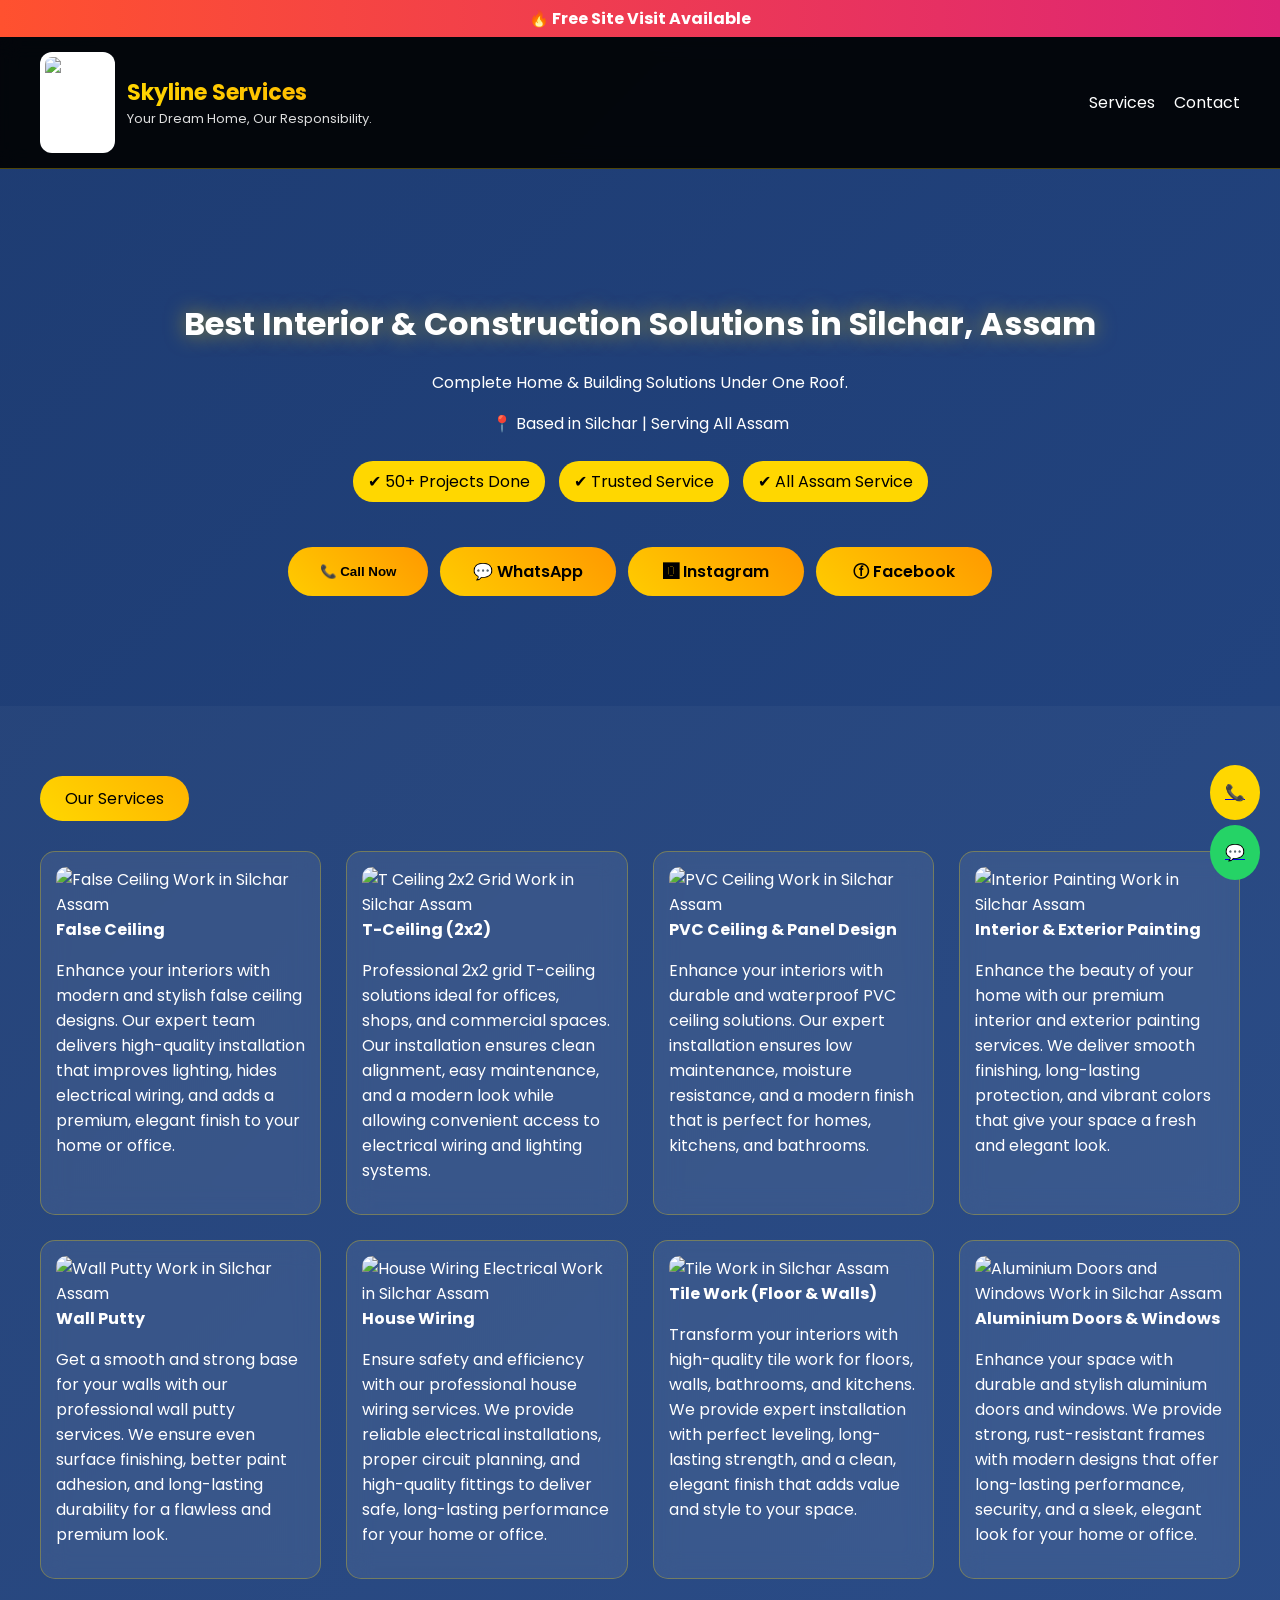
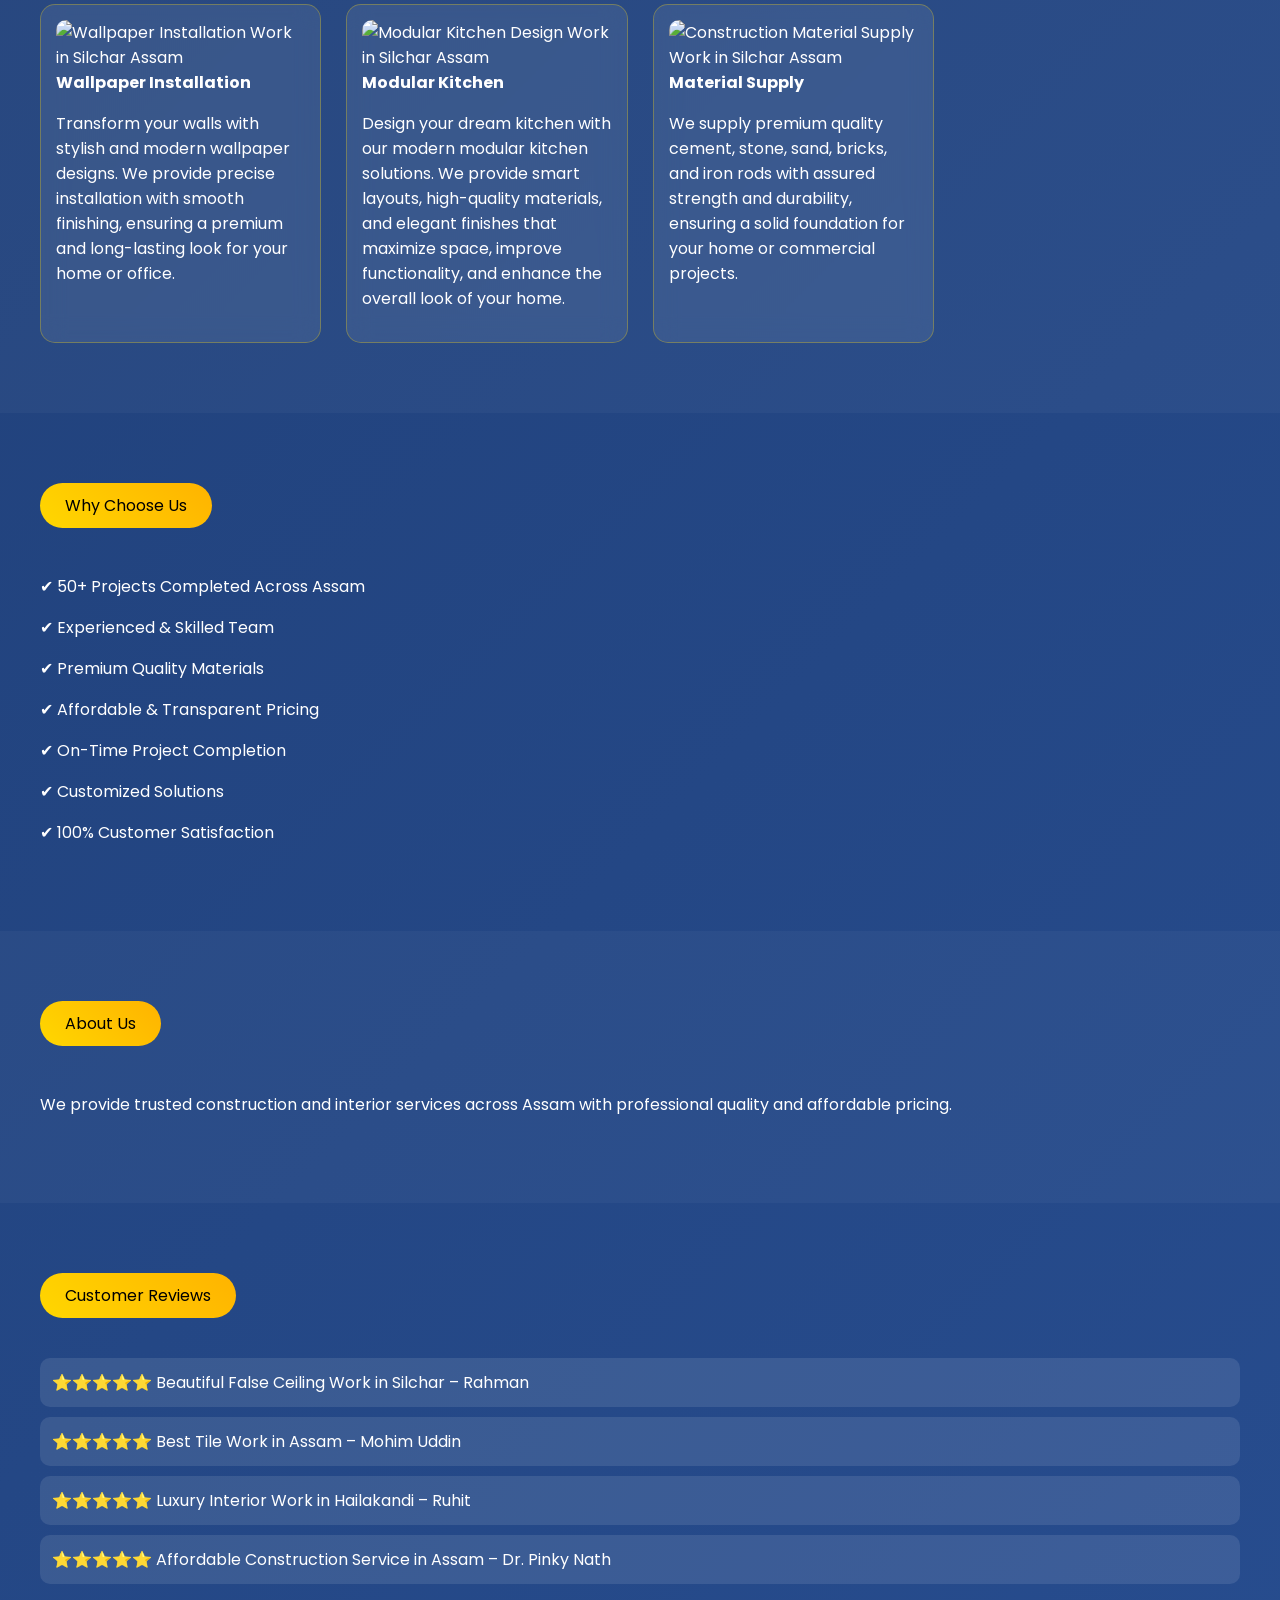
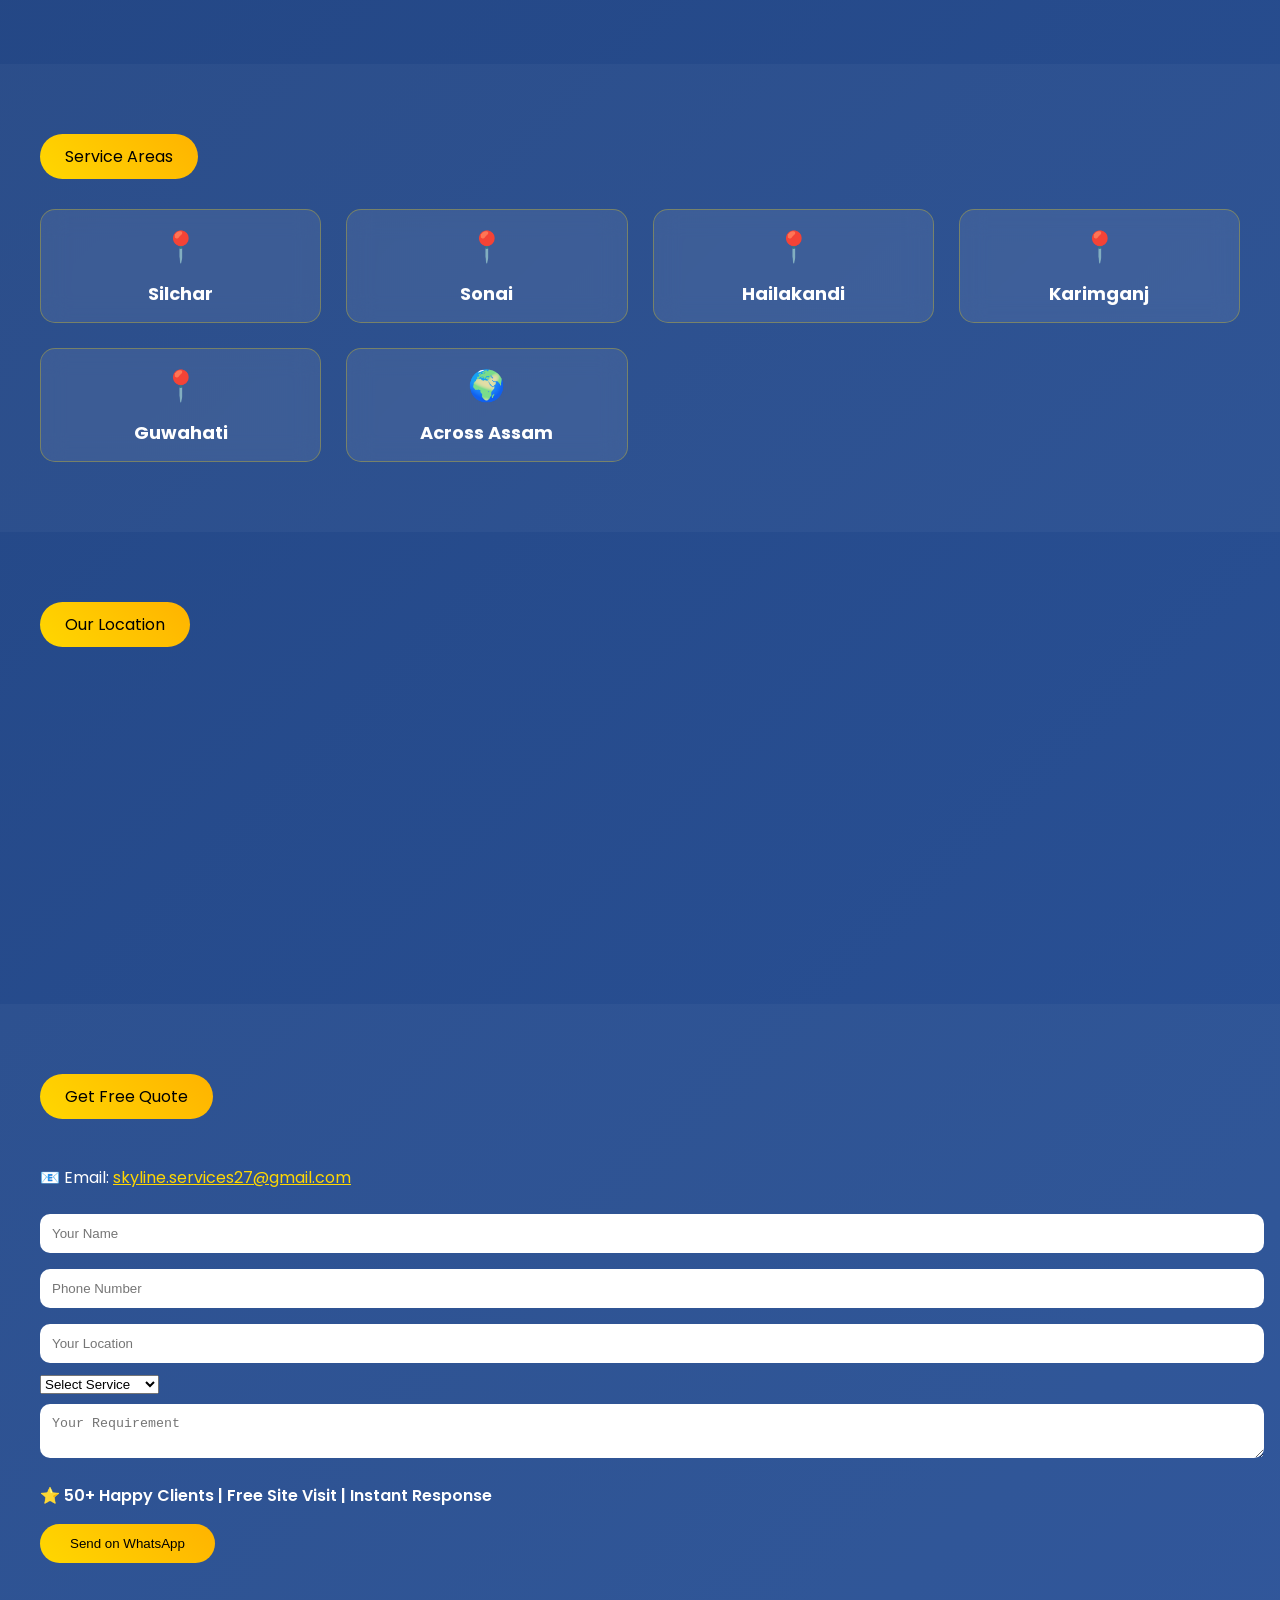
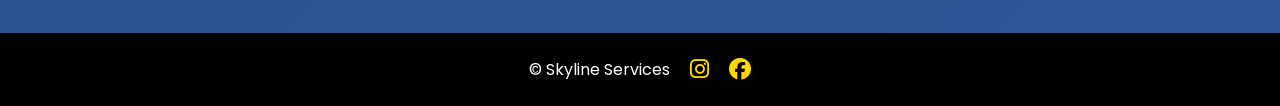
==== index.html @ 1ed98ed2 "Update index.html" ====
<!DOCTYPE html>
<html lang="en">
<head>

<meta charset="UTF-8">
<meta name="viewport" content="width=device-width, initial-scale=1.0">
<meta name="google-site-verification" content="N1CCSdfGSMAyWpgArepaA1a7-zXx5T8RSt3kZnLXoXw" />

<!-- SEO -->
<meta name="description" content="Skyline Services provides expert interior design, false ceiling, painting, electrical, tile work & construction services across Assam. Free site visit available. Call now!">
<meta name="keywords" content="Interior Design Assam, False Ceiling Silchar, Painting Services Assam, Electrical Work Assam, Tile Work Assam, Construction Services Assam">
<!-- SOCIAL PREVIEW (WhatsApp / Facebook) -->
<meta property="og:title" content="Skyline Services Assam">
<meta property="og:description" content="Interior & Construction Experts in Assam">
<meta property="og:image" content="https://raw.githubusercontent.com/skyline-services/Skyline-Services-/main/newlogo.png">
<meta property="og:type" content="website">
  
<meta name="robots" content="index, follow">
  
<title>Skyline Services | Interior & Construction Solutions in Silchar, Assam</title>

  <link rel="canonical" href="https://skyline-services.github.io/Skyline-Services-/">
  
  <script type="application/ld+json">
{
  "@context": "https://schema.org",
  "@type": "HomeAndConstructionBusiness",
  "name": "Skyline Services",
  "image": "https://raw.githubusercontent.com/skyline-services/Skyline-Services-/bf1f2a726730543dc7f471aaca9a9b7848942fed/newlogo.png",
  "telephone": "+91-8876410518",
  "address": {
    "@type": "PostalAddress",
    "addressLocality": "Silchar",
    "addressRegion": "Assam",
    "postalCode": "788119",
    "addressCountry": "IN"
  },
  "areaServed": "Assam",
  "priceRange": "₹₹"
}
</script>

<link rel="stylesheet" href="https://cdnjs.cloudflare.com/ajax/libs/font-awesome/6.5.0/css/all.min.css">
<link href="https://fonts.googleapis.com/css2?family=Poppins:wght@300;400;600;700&display=swap" rel="stylesheet">

<style>
  .service-card{
text-align:center;
font-size:18px;
font-weight:600;
padding:25px;
cursor:default;
transition:0.3s;
}

.service-card span{
font-size:30px;
display:block;
margin-bottom:10px;
}

.service-card:hover{
background:linear-gradient(45deg,#FFD700,#ffb300);
color:black;
transform:scale(1.05);
box-shadow:0 10px 30px rgba(255,215,0,0.4);
}

.highlight{
border:2px solid #FFD700;
background:rgba(255,215,0,0.1);
}
html{scroll-behavior:smooth}
body{margin:0;font-family:Poppins,sans-serif;background:linear-gradient(135deg,#1e3c72,#2a5298);color:#fff}
.container{max-width:1200px;margin:auto;padding:0 20px}
.topbar{background:linear-gradient(90deg,#ff512f,#dd2476);text-align:center;padding:6px;font-weight:bold}
.header{background:rgba(0,0,0,0.9);backdrop-filter:blur(10px);border-bottom:1px solid rgba(255,215,0,0.3)}
.header-inner{display:flex;justify-content:space-between;align-items:center;padding:15px 0}
.brand-wrap{display:flex;align-items:center;gap:12px}
.logo{width:65px;background:#fff;padding:5px;border-radius:12px}
.brand{font-size:22px;font-weight:700;background:linear-gradient(45deg,#FFD700,#ffb300);-webkit-background-clip:text;-webkit-text-fill-color:transparent}
.tagline{font-size:13px;color:#ddd}
.nav a{color:#fff;margin-left:15px;text-decoration:none}
.nav a:hover{color:#FFD700}
.hero{padding:110px 20px;text-align:center;animation:fadeIn 1.5s ease}
@keyframes fadeIn{from{opacity:0;transform:translateY(30px)}to{opacity:1;transform:translateY(0)}}
.btn{padding:15px 30px;border:none;border-radius:40px;margin:10px;cursor:pointer;font-weight:bold}
.call{background:linear-gradient(45deg,#FFD700,#ffb300);color:black}
.whatsapp{background:#25D366;color:white}
.section{padding:70px 20px}
.section:nth-child(even){background:rgba(255,255,255,0.03)}
.title{text-align:center;margin-bottom:30px;background:linear-gradient(45deg,#FFD700,#ffb300);color:black;display:inline-block;padding:10px 25px;border-radius:30px}
.grid{display:grid;grid-template-columns:repeat(auto-fit,minmax(250px,1fr));gap:25px}
.card{background:rgba(255,255,255,0.07);padding:15px;border-radius:15px;border:1px solid rgba(255,215,0,0.2);transition:.3s}
.card:hover{transform:translateY(-10px);box-shadow:0 15px 40px rgba(255,215,0,0.3)}
.card img{width:100%;height:180px;object-fit:cover;border-radius:10px}
.review{background:rgba(255,255,255,0.1);padding:12px;border-radius:10px;margin:10px 0}
input,textarea{width:100%;padding:12px;margin:8px 0;border-radius:10px;border:none}
.submit-btn{background:linear-gradient(45deg,#FFD700,#ffb300);padding:12px 30px;border:none;border-radius:30px}
iframe{width:100%;height:250px;border-radius:12px;border:none}
.float{position:fixed;right:20px;padding:15px;border-radius:50%}
.call-float{bottom:80px;background:#FFD700}
.whatsapp-float{bottom:20px;background:#25D366}
footer{text-align:center;padding:20px;background:#000}

/* 💎 PREMIUM UI */
.card {
  backdrop-filter: blur(12px);
  background: rgba(255,255,255,0.08);
  border: 1px solid rgba(255,215,0,0.3);
}

.card:hover {
  transform: translateY(-10px) scale(1.02);
  box-shadow: 0 20px 50px rgba(255,215,0,0.4);
}

.btn:hover {
  transform: scale(1.08);
  box-shadow: 0 10px 30px rgba(255,215,0,0.5);
}

.hero h1 {
  text-shadow: 0 0 20px rgba(255,215,0,0.5);
}

/* ✅ NEW BUTTON CSS ADDED */
.action-buttons {
  margin-top: 20px;
  display: flex;
  justify-content: center;
  gap: 12px;
  flex-wrap: wrap;
}

.action-btn {
  padding: 12px 18px;
  border-radius: 30px;
  background: linear-gradient(45deg, #ffcc00, #ff9900);
  color: #000;
  font-weight: 600;
  text-decoration: none;
  min-width: 140px;
  text-align: center;
  transition: 0.3s;
  border: none;
  display: inline-block;
}

.action-btn:hover {
  background: linear-gradient(45deg, #00c853, #00e676);
  color: #fff;
  transform: scale(1.05);
}

</style>
</head>

<body>

<div class="topbar">🔥 Free Site Visit Available</div>

<!-- HEADER -->
<div class="header">
<div class="container header-inner">

<div class="brand-wrap">
<img class="logo" 
src="https://raw.githubusercontent.com/skyline-services/Skyline-Services-/bf1f2a726730543dc7f471aaca9a9b7848942fed/newlogo.png"
alt="Skyline Services Logo">
<div>
<div class="brand">Skyline Services</div>
<div class="tagline">Your Dream Home, Our Responsibility.</div>
</div>
</div>

<div class="nav">
<a href="#services">Services</a>
<a href="#contact">Contact</a>
</div>

</div>
</div>

<!-- HERO -->
<div class="hero">
<h1>Best Interior & Construction Solutions in Silchar, Assam</h1>
<p>Complete Home & Building Solutions Under One Roof.</p>
<p>📍 Based in Silchar | Serving All Assam</p>
  
<div style="margin-top:20px;">
<span style="background:#FFD700;color:black;padding:8px 15px;border-radius:20px;margin:5px;display:inline-block;">✔ 50+ Projects Done</span>
<span style="background:#FFD700;color:black;padding:8px 15px;border-radius:20px;margin:5px;display:inline-block;">✔ Trusted Service</span>
<span style="background:#FFD700;color:black;padding:8px 15px;border-radius:20px;margin:5px;display:inline-block;">✔ All Assam Service</span>
  </div>

<!-- ✅ ONE LINE BUTTON -->
<div style="margin-top:20px;display:flex;justify-content:center;gap:15px;flex-wrap:wrap;">

<div class="action-buttons">

<!-- Call Button (SMART CALL) -->
<button class="action-btn" onclick="smartCall()">📞 Call Now</button>

<!-- WhatsApp -->
<a href="https://wa.me/918876410518" class="action-btn">💬 WhatsApp</a>

<!-- Instagram -->
<a href="https://instagram.com/skyline__services" target="_blank" class="action-btn">🅾 Instagram</a>

<!-- Facebook -->
<a href="https://www.facebook.com/share/1PAPgtSYi4/" target="_blank" class="action-btn">ⓕ Facebook</a>

</div>

</div>
</div>

<!-- SERVICES (FULL ORIGINAL WITH DETAILS) -->
<div class="section" id="services">
<div class="container">
<div class="title">Our Services</div>



<div class="grid">

<div class="card">
  <img src="https://lh3.googleusercontent.com/d/1V2hdrZ8vy0RomOP5TQMMem0YVaPI1iu4" alt="False Ceiling Work in Silchar Assam">
  <b>False Ceiling</b>
  <p>Enhance your interiors with modern and stylish false ceiling designs. Our expert team delivers high-quality installation that improves lighting, hides electrical wiring, and adds a premium, elegant finish to your home or office.</p>
</div>

<div class="card">
  <img src="https://lh3.googleusercontent.com/d/1rGgyo0QOSlDnrfMkgMWIqy7SrkXL98sy" alt="T Ceiling 2x2 Grid Work in Silchar Assam">
  <b>T-Ceiling (2x2)</b>
  <p>Professional 2x2 grid T-ceiling solutions ideal for offices, shops, and commercial spaces. Our installation ensures clean alignment, easy maintenance, and a modern look while allowing convenient access to electrical wiring and lighting systems.</p>
</div>

<div class="card">
  <img src="https://lh3.googleusercontent.com/d/19cY0GMVa3MQOjO4VAMTo4l4h1Qf_o1rL" alt="PVC Ceiling Work in Silchar Assam">
  <b>PVC Ceiling & Panel Design</b>
  <p>Enhance your interiors with durable and waterproof PVC ceiling solutions. Our expert installation ensures low maintenance, moisture resistance, and a modern finish that is perfect for homes, kitchens, and bathrooms.</p>
</div>

<div class="card">
  <img src="https://lh3.googleusercontent.com/d/1ZnrCDbGh23XChnbQKGEGDHP7sSOtk78u" alt="Interior Painting Work in Silchar Assam">
  <b>Interior & Exterior Painting</b>
  <p>Enhance the beauty of your home with our premium interior and exterior painting services. We deliver smooth finishing, long-lasting protection, and vibrant colors that give your space a fresh and elegant look.</p>
</div>

<div class="card">
  <img src="https://lh3.googleusercontent.com/d/1xN9gXc8A3DDJvgk2cdSqB81cIAHqNk3q" alt="Wall Putty Work in Silchar Assam">
  <b>Wall Putty</b>
  <p>Get a smooth and strong base for your walls with our professional wall putty services. We ensure even surface finishing, better paint adhesion, and long-lasting durability for a flawless and premium look.</p>
</div>

<div class="card">
  <img src="https://lh3.googleusercontent.com/d/1McrTm-10DPJFhpH62x884ZWUkxkILX1Z" alt="House Wiring Electrical Work in Silchar Assam">
  <b>House Wiring</b>
  <p>Ensure safety and efficiency with our professional house wiring services. We provide reliable electrical installations, proper circuit planning, and high-quality fittings to deliver safe, long-lasting performance for your home or office.</p>
</div>

<div class="card">
  <img src="https://lh3.googleusercontent.com/d/13f3o9aYkZnY8r1DsxXwrOA_wakGGlNj_" alt="Tile Work in Silchar Assam">
  <b>Tile Work (Floor & Walls)</b>
  <p>Transform your interiors with high-quality tile work for floors, walls, bathrooms, and kitchens. We provide expert installation with perfect leveling, long-lasting strength, and a clean, elegant finish that adds value and style to your space.</p>
</div>

<div class="card">
  <img src="https://lh3.googleusercontent.com/d/1hDxWgc03yXxTIx2kpA8QXpkazE2U8Drm" alt="Aluminium Doors and Windows Work in Silchar Assam">
  <b>Aluminium Doors & Windows</b>
  <p>Enhance your space with durable and stylish aluminium doors and windows. We provide strong, rust-resistant frames with modern designs that offer long-lasting performance, security, and a sleek, elegant look for your home or office.</p>
</div>

<div class="card">
  <img src="https://lh3.googleusercontent.com/d/1b4WO2xMVeedtinofgLQR-GmUSsZTh2gm" alt="Wallpaper Installation Work in Silchar Assam">
  <b>Wallpaper Installation</b>
  <p>Transform your walls with stylish and modern wallpaper designs. We provide precise installation with smooth finishing, ensuring a premium and long-lasting look for your home or office.</p>
</div>

<div class="card">
  <img src="https://lh3.googleusercontent.com/d/1JrMr3crvljcDC5oz7qyJpzkhMEb4cCml" alt="Modular Kitchen Design Work in Silchar Assam">
  <b>Modular Kitchen</b>
  <p>Design your dream kitchen with our modern modular kitchen solutions. We provide smart layouts, high-quality materials, and elegant finishes that maximize space, improve functionality, and enhance the overall look of your home.</p>
</div>

<div class="card">
  <img src="https://lh3.googleusercontent.com/d/16yC98n_pC2A9kw18nUkRB2lt1I538gzF" alt="Construction Material Supply Work in Silchar Assam">
  <b>Material Supply</b>
  <p>We supply premium quality cement, stone, sand, bricks, and iron rods with assured strength and durability, ensuring a solid foundation for your home or commercial projects.</p>
</div>

</div>
</div>
</div>

<div class="section">
<div class="container">
<div class="title">Why Choose Us</div>
<p>✔ 50+ Projects Completed Across Assam</p>
<p>✔ Experienced & Skilled Team</p>
<p>✔ Premium Quality Materials</p>
<p>✔ Affordable & Transparent Pricing</p>
<p>✔ On-Time Project Completion</p>
<p>✔ Customized Solutions</p>
<p>✔ 100% Customer Satisfaction</p>

</div>
</div>
<div class="section">
  <div class="container">
    <div class="title">About Us</div>
    <p>We provide trusted construction and interior services across Assam with professional quality and affordable pricing.</p>
  </div>
</div>

<!-- REVIEWS -->
<div class="section">
<div class="container">
<div class="title">Customer Reviews</div>

<div class="review">⭐⭐⭐⭐⭐ Beautiful False Ceiling Work in Silchar – Rahman</div>
<div class="review">⭐⭐⭐⭐⭐ Best Tile Work in Assam – Mohim Uddin</div>
<div class="review">⭐⭐⭐⭐⭐ Luxury Interior Work in Hailakandi – Ruhit</div>
<div class="review">⭐⭐⭐⭐⭐ Affordable Construction Service in Assam – Dr. Pinky Nath</div>

</div>
</div>
<!-- SERVICE AREA -->
<div class="section">
<div class="container">
<div class="title">Service Areas</div>

<div class="grid">

<div class="card service-card">
<span>📍</span>
<b>Silchar</b>
</div>

<div class="card service-card">
<span>📍</span>
<b>Sonai</b>
</div>

<div class="card service-card">
<span>📍</span>
<b>Hailakandi</b>
</div>

<div class="card service-card">
<span>📍</span>
<b>Karimganj</b>
</div>

<div class="card service-card">
<span>📍</span>
<b>Guwahati</b>
</div>

<div class="card service-card highlight">
<span>🌍</span>
<b>Across Assam</b>
</div>

</div>

</div>
</div>
<!-- MAP -->
<div class="section">
<div class="container">
<div class="title">Our Location</div>
<iframe src="https://www.google.com/maps?q=Silchar,Assam&output=embed"></iframe>
</div>
</div>

<!-- CONTACT -->
<div class="section" id="contact">
<div class="container">
<div class="title">Get Free Quote</div>
  
<p>📧 Email: <a href="mailto:skyline.services27@gmail.com" style="color:#FFD700;">
skyline.services27@gmail.com
</a></p>

<input type="text" id="name" placeholder="Your Name">
<input type="tel" id="phone" placeholder="Phone Number">
<input type="text" id="location" placeholder="Your Location">
  

<select id="service">
<option value="">Select Service</option>
<option>False Ceiling</option>
<option>T-Ceiling</option>
<option>PVC Ceiling</option>
<option>Painting</option>
<option>Wall Putty</option>
<option>House Wiring</option>
<option>Tile Work</option>
<option>Aluminium Work</option>
<option>Wallpaper</option>
<option>Modular Kitchen</option>
<option>Material Supply</option>
</select>

<textarea id="msg" placeholder="Your Requirement"></textarea>
  
<p style="margin-top:10px; font-weight:600;">
⭐ 50+ Happy Clients | Free Site Visit | Instant Response
  </p>

<button class="submit-btn" onclick="sendWhatsApp()">Send on WhatsApp</button>
</div>
</div>

<!-- FOOTER WITH SOCIAL -->
<footer>

<div style="display:flex;justify-content:center;gap:20px;align-items:center;flex-wrap:wrap;">

<span>© Skyline Services</span>

<a href="https://instagram.com/skyline__services" target="_blank" style="color:#FFD700;font-size:22px;">
<i class="fab fa-instagram"></i></a>

<a href="https://www.facebook.com/share/18R1zyZW5s/" target="_blank" style="color:#FFD700;font-size:22px;">
<i class="fab fa-facebook"></i></a>

</div>

</footer>

<!-- FLOAT BUTTON -->
<a href="tel:+918876410518" class="float call-float">📞</a>
<a href="https://wa.me/918876410518" class="float whatsapp-float">💬</a>

<script>
function smartCall(){
window.location.href="tel:+918876410518";
setTimeout(()=>{
if(confirm("Call not answered? Try alternate number?")){
window.location.href="tel:+916002414408";
}},4000)
}

function sendWhatsApp(){

let name = document.getElementById('name').value.trim();
let phone = document.getElementById('phone').value.trim();
let service = document.getElementById('service').value.trim();
let msg = document.getElementById('msg').value.trim();
let location = document.getElementById('location').value.trim();

if(name=="" || phone=="" || service=="" || location==""){
alert("Please fill all required details");
return;
}

if(!/^[0-9]{10}$/.test(phone)){
alert("Enter valid 10 digit phone number");
return;
}

let text = "Hello Skyline Services,\n\n"
+ "I found your Skyline Services website on Google and I'm interested in your services.\n"
+ "I want to enquire about your service.\n\n"
+ "🔧 Service: " + service + "\n"
+ "👤 Name: " + name + "\n"
+ "📞 Phone: " + phone + "\n"
+ "📍 Location: " + location + "\n"

if(msg!=""){  
text += "📝 Details: " + msg + "\n";  
}  

text += "\nPlease contact me at your earliest convenience. Thank you.";

// Save lead
let lead = {name, phone, service, location, msg};
let leads = JSON.parse(localStorage.getItem("leads")) || [];
leads.push(lead);
localStorage.setItem("leads", JSON.stringify(leads));

// Open WhatsApp
let url = "https://wa.me/918876410518?text=" + encodeURIComponent(text);
window.open(url, '_blank');

// Auto message
setTimeout(()=>{
alert("✅ Thank you! Our team will contact you soon.");
},1500);

  } 
</script>  
  
</body>  
</html>
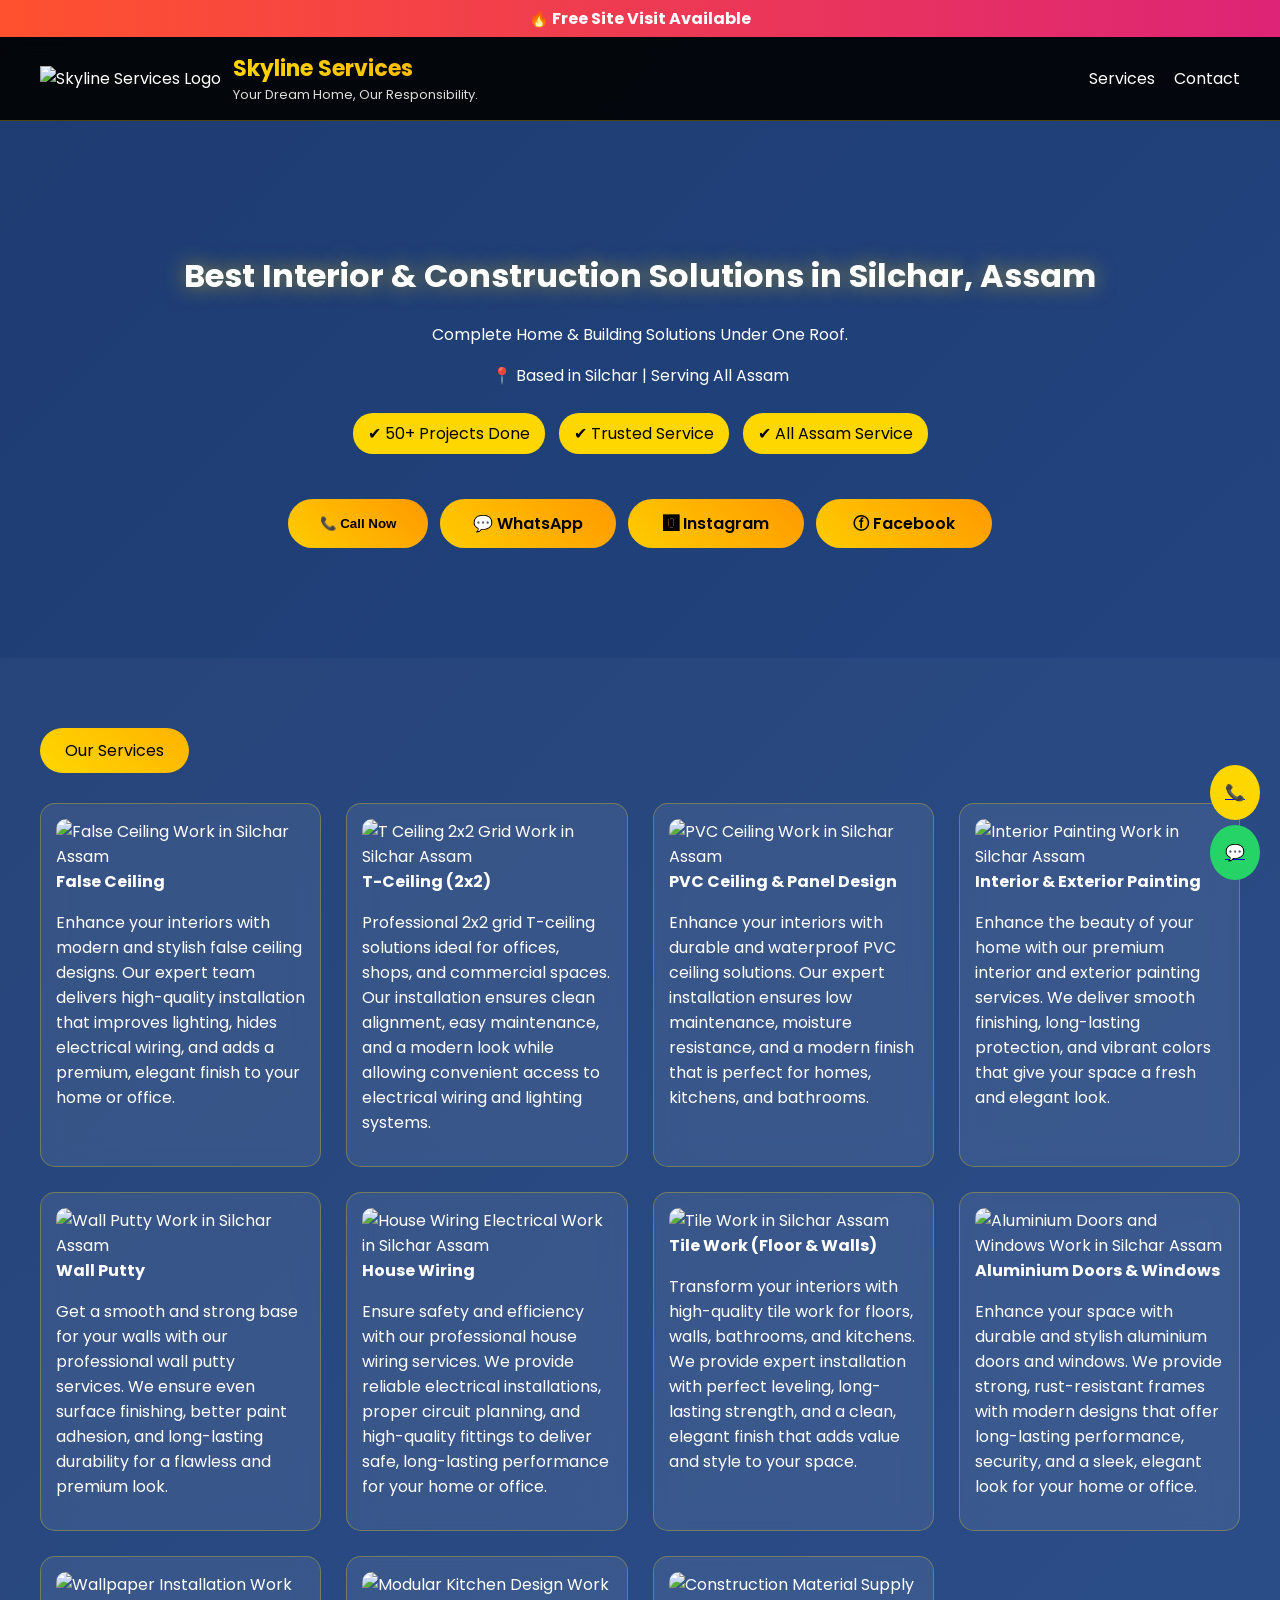
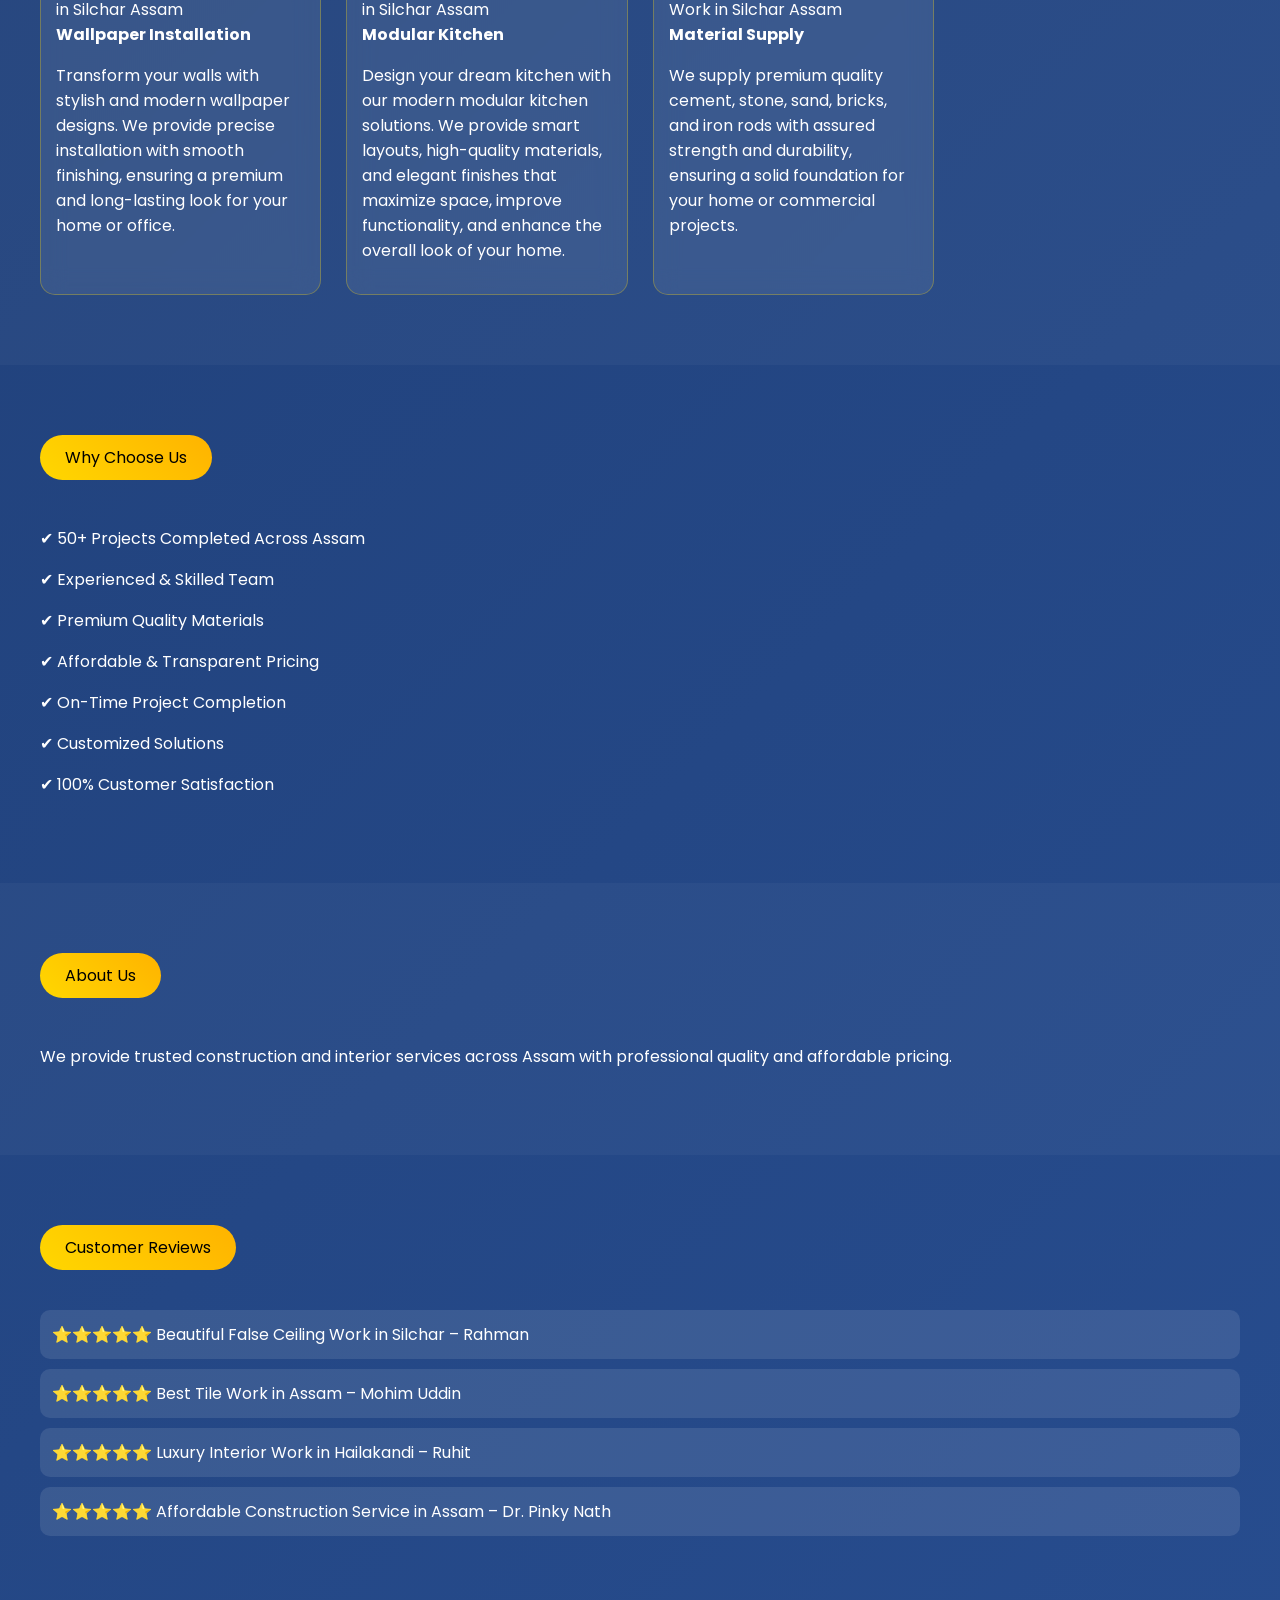
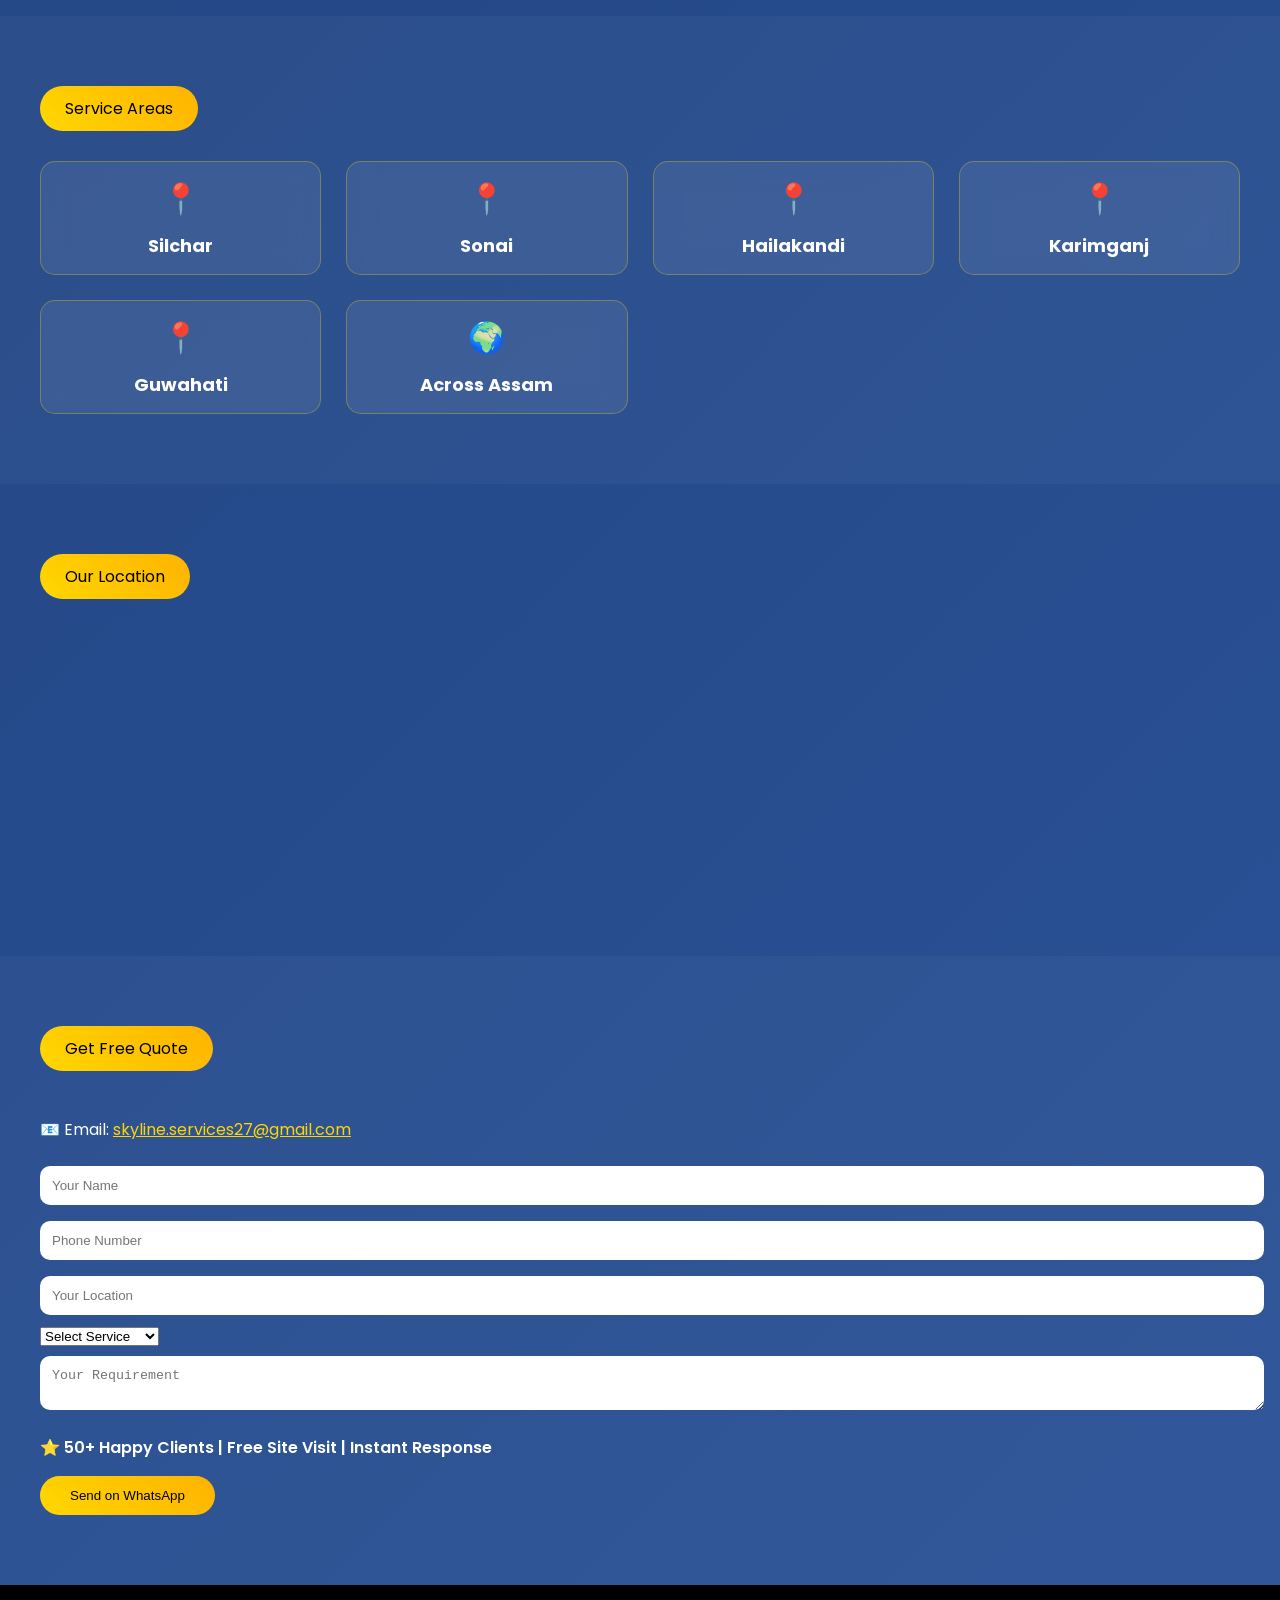
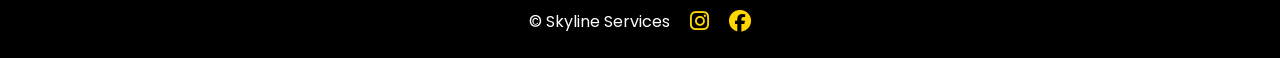
==== commit 298b5945: "Update index.html" ====
--- a/index.html
+++ b/index.html
@@ -26,7 +26,7 @@
   "@context": "https://schema.org",
   "@type": "HomeAndConstructionBusiness",
   "name": "Skyline Services",
-  "image": "https://raw.githubusercontent.com/skyline-services/Skyline-Services-/bf1f2a726730543dc7f471aaca9a9b7848942fed/newlogo.png",
+  "image": "https://raw.githubusercontent.com/skyline-services/Skyline-Services-/main/newlogo.png",
   "telephone": "+91-8876410518",
   "address": {
     "@type": "PostalAddress",
@@ -77,7 +77,7 @@
 .header{background:rgba(0,0,0,0.9);backdrop-filter:blur(10px);border-bottom:1px solid rgba(255,215,0,0.3)}
 .header-inner{display:flex;justify-content:space-between;align-items:center;padding:15px 0}
 .brand-wrap{display:flex;align-items:center;gap:12px}
-.logo{width:65px;background:#fff;padding:5px;border-radius:12px}
+..logo{width:90px; height:auto; background:transparent; padding:0; border-radius:0; object-fit:contain;}
 .brand{font-size:22px;font-weight:700;background:linear-gradient(45deg,#FFD700,#ffb300);-webkit-background-clip:text;-webkit-text-fill-color:transparent}
 .tagline{font-size:13px;color:#ddd}
 .nav a{color:#fff;margin-left:15px;text-decoration:none}
@@ -166,7 +166,7 @@
 
 <div class="brand-wrap">
 <img class="logo" 
-src="https://raw.githubusercontent.com/skyline-services/Skyline-Services-/bf1f2a726730543dc7f471aaca9a9b7848942fed/newlogo.png"
+src="https://raw.githubusercontent.com/skyline-services/Skyline-Services-/main/newlogo.png"
 alt="Skyline Services Logo">
 <div>
 <div class="brand">Skyline Services</div>
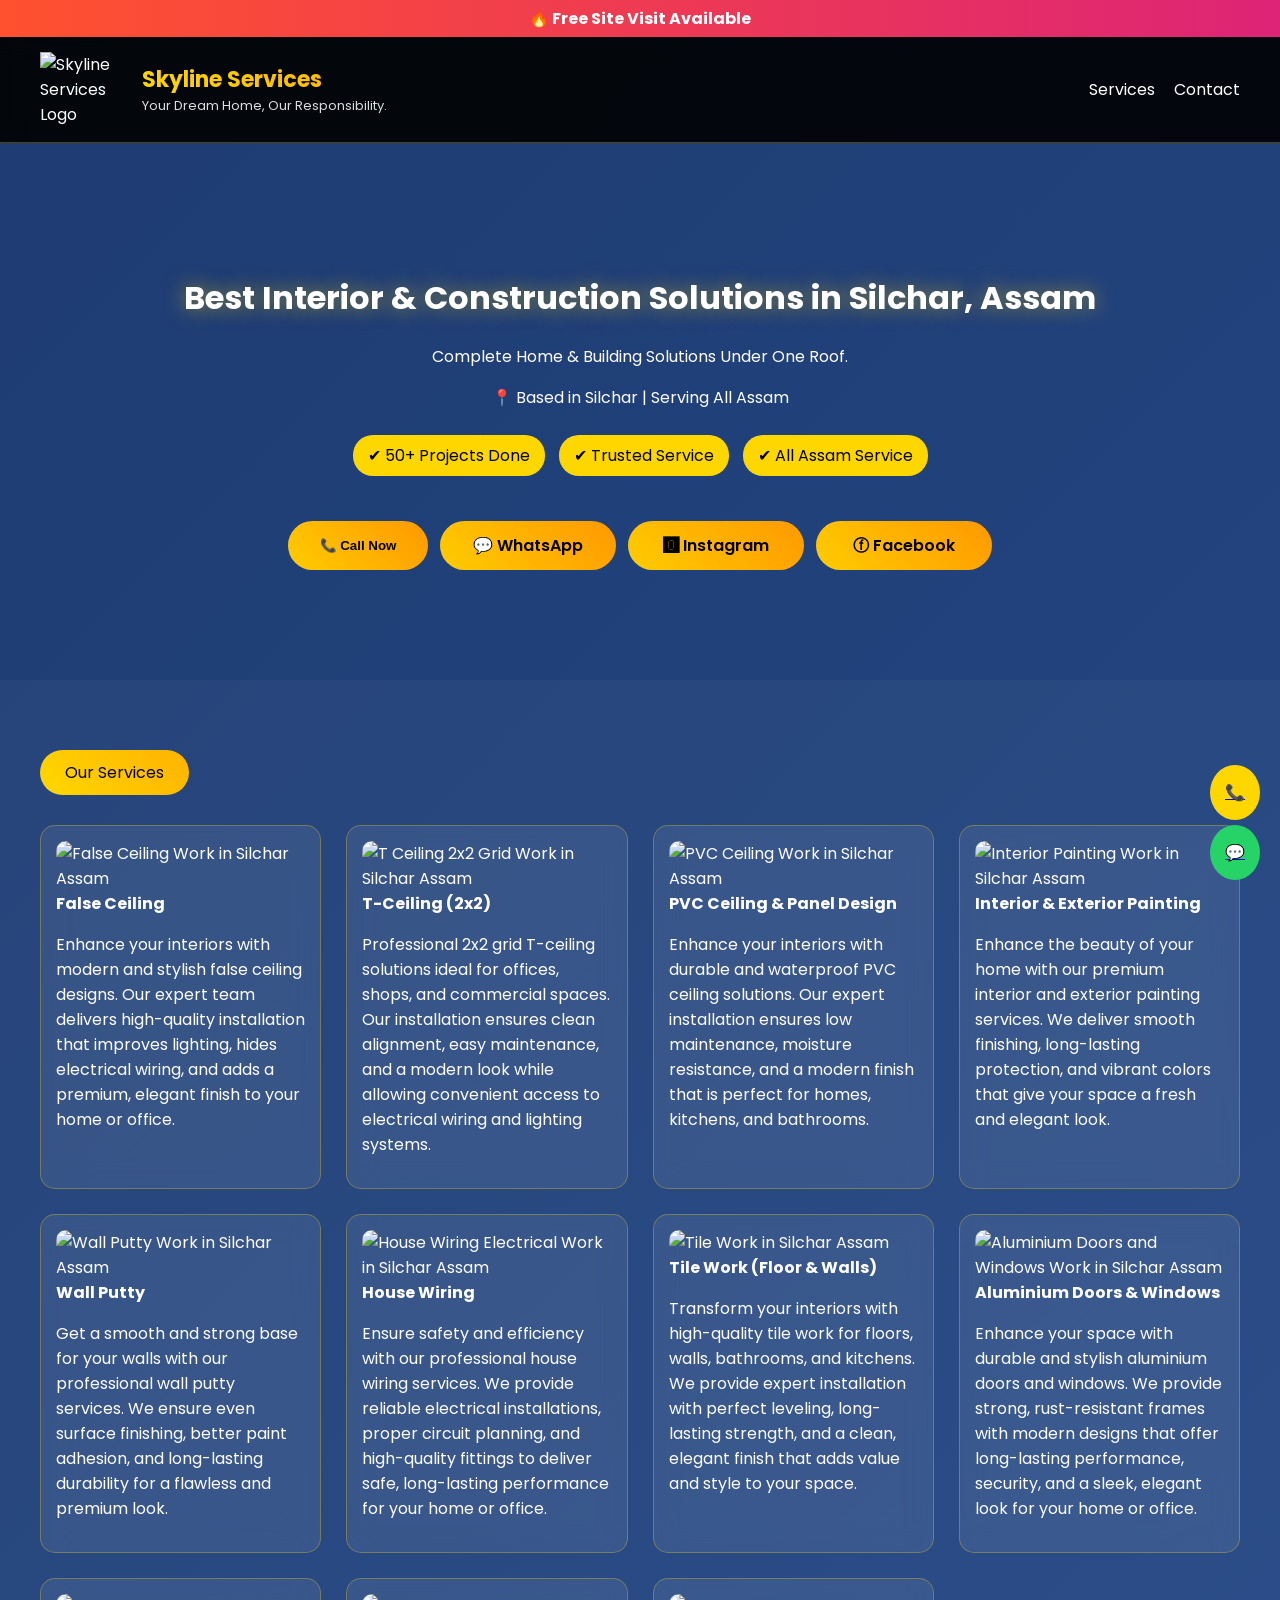
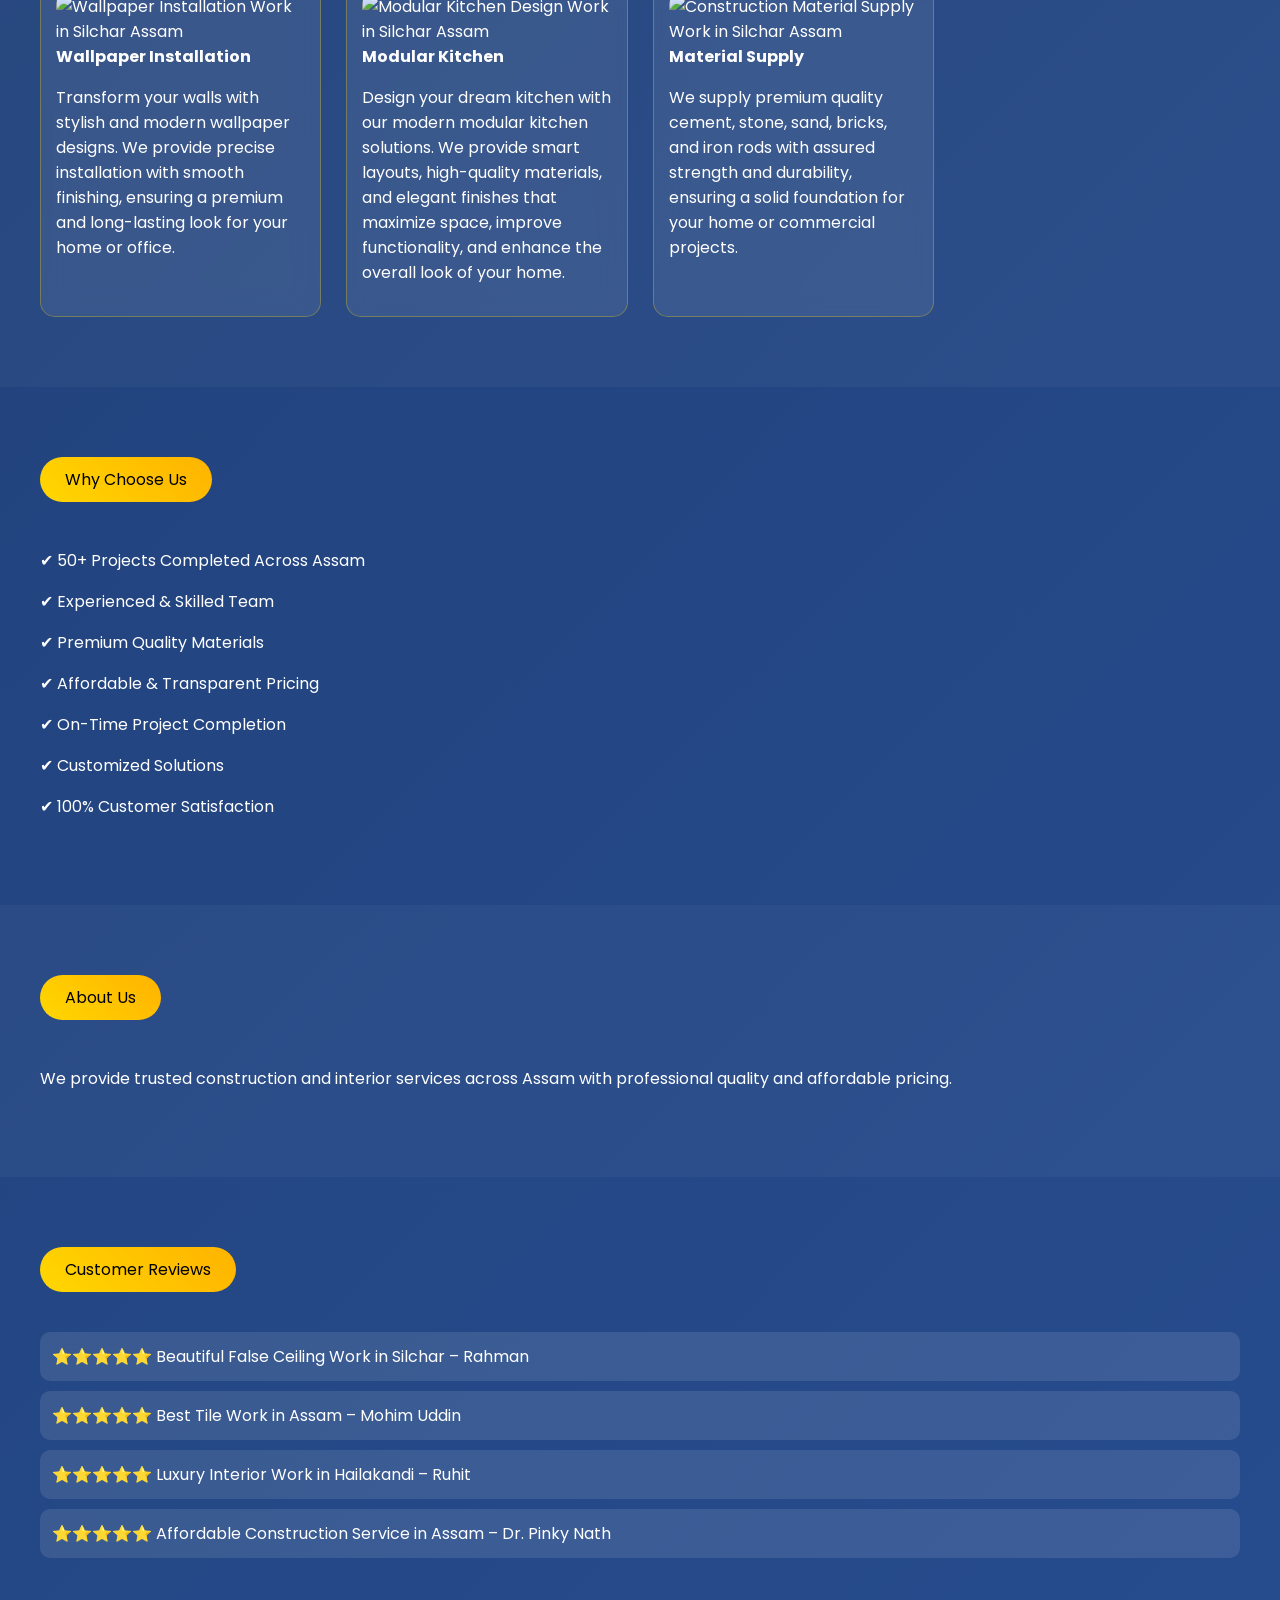
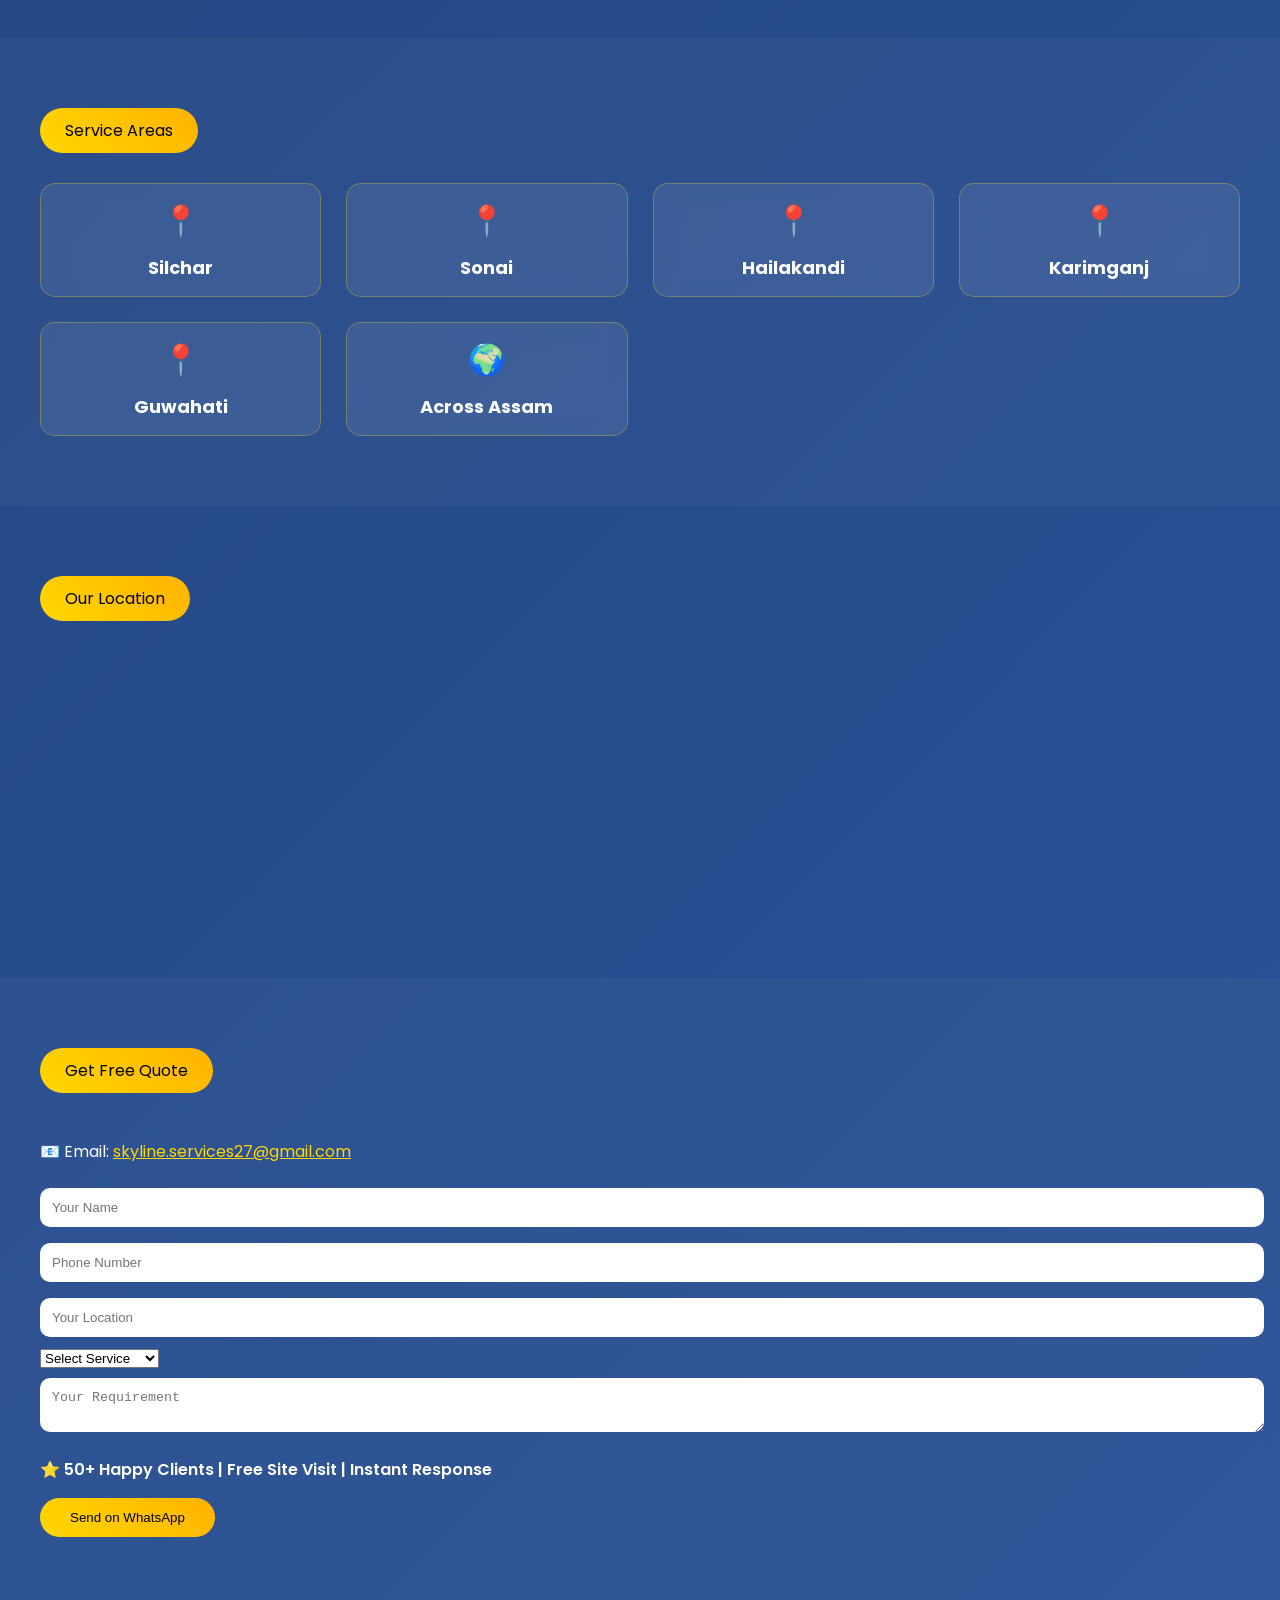
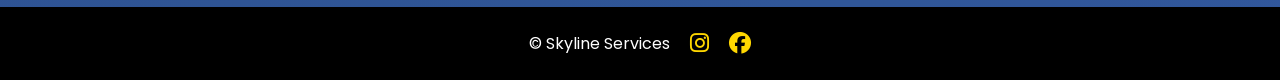
==== commit ac2ce79d: "Update index.html" ====
--- a/index.html
+++ b/index.html
@@ -77,7 +77,7 @@
 .header{background:rgba(0,0,0,0.9);backdrop-filter:blur(10px);border-bottom:1px solid rgba(255,215,0,0.3)}
 .header-inner{display:flex;justify-content:space-between;align-items:center;padding:15px 0}
 .brand-wrap{display:flex;align-items:center;gap:12px}
-..logo{width:90px; height:auto; background:transparent; padding:0; border-radius:0; object-fit:contain;}
+.logo{width:90px; height:auto; background:transparent; padding:0; border-radius:0; object-fit:contain;}
 .brand{font-size:22px;font-weight:700;background:linear-gradient(45deg,#FFD700,#ffb300);-webkit-background-clip:text;-webkit-text-fill-color:transparent}
 .tagline{font-size:13px;color:#ddd}
 .nav a{color:#fff;margin-left:15px;text-decoration:none}
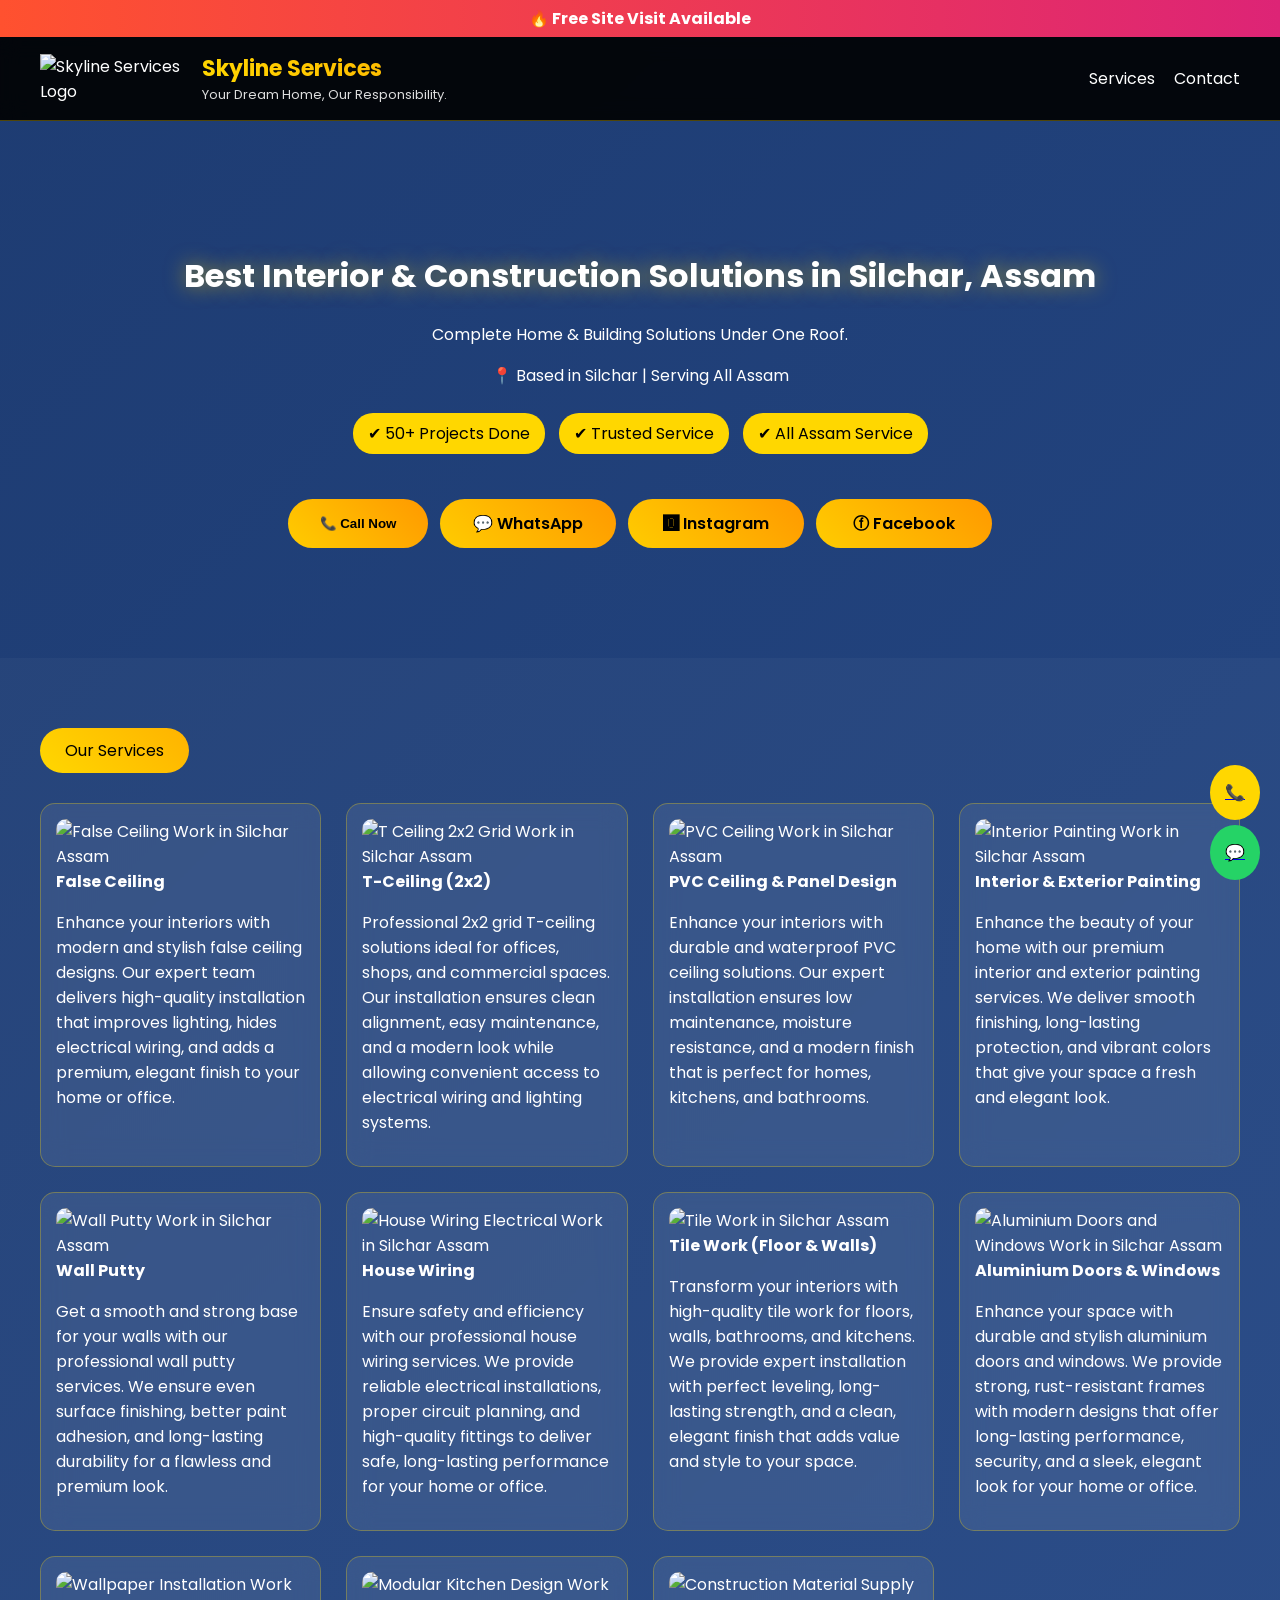
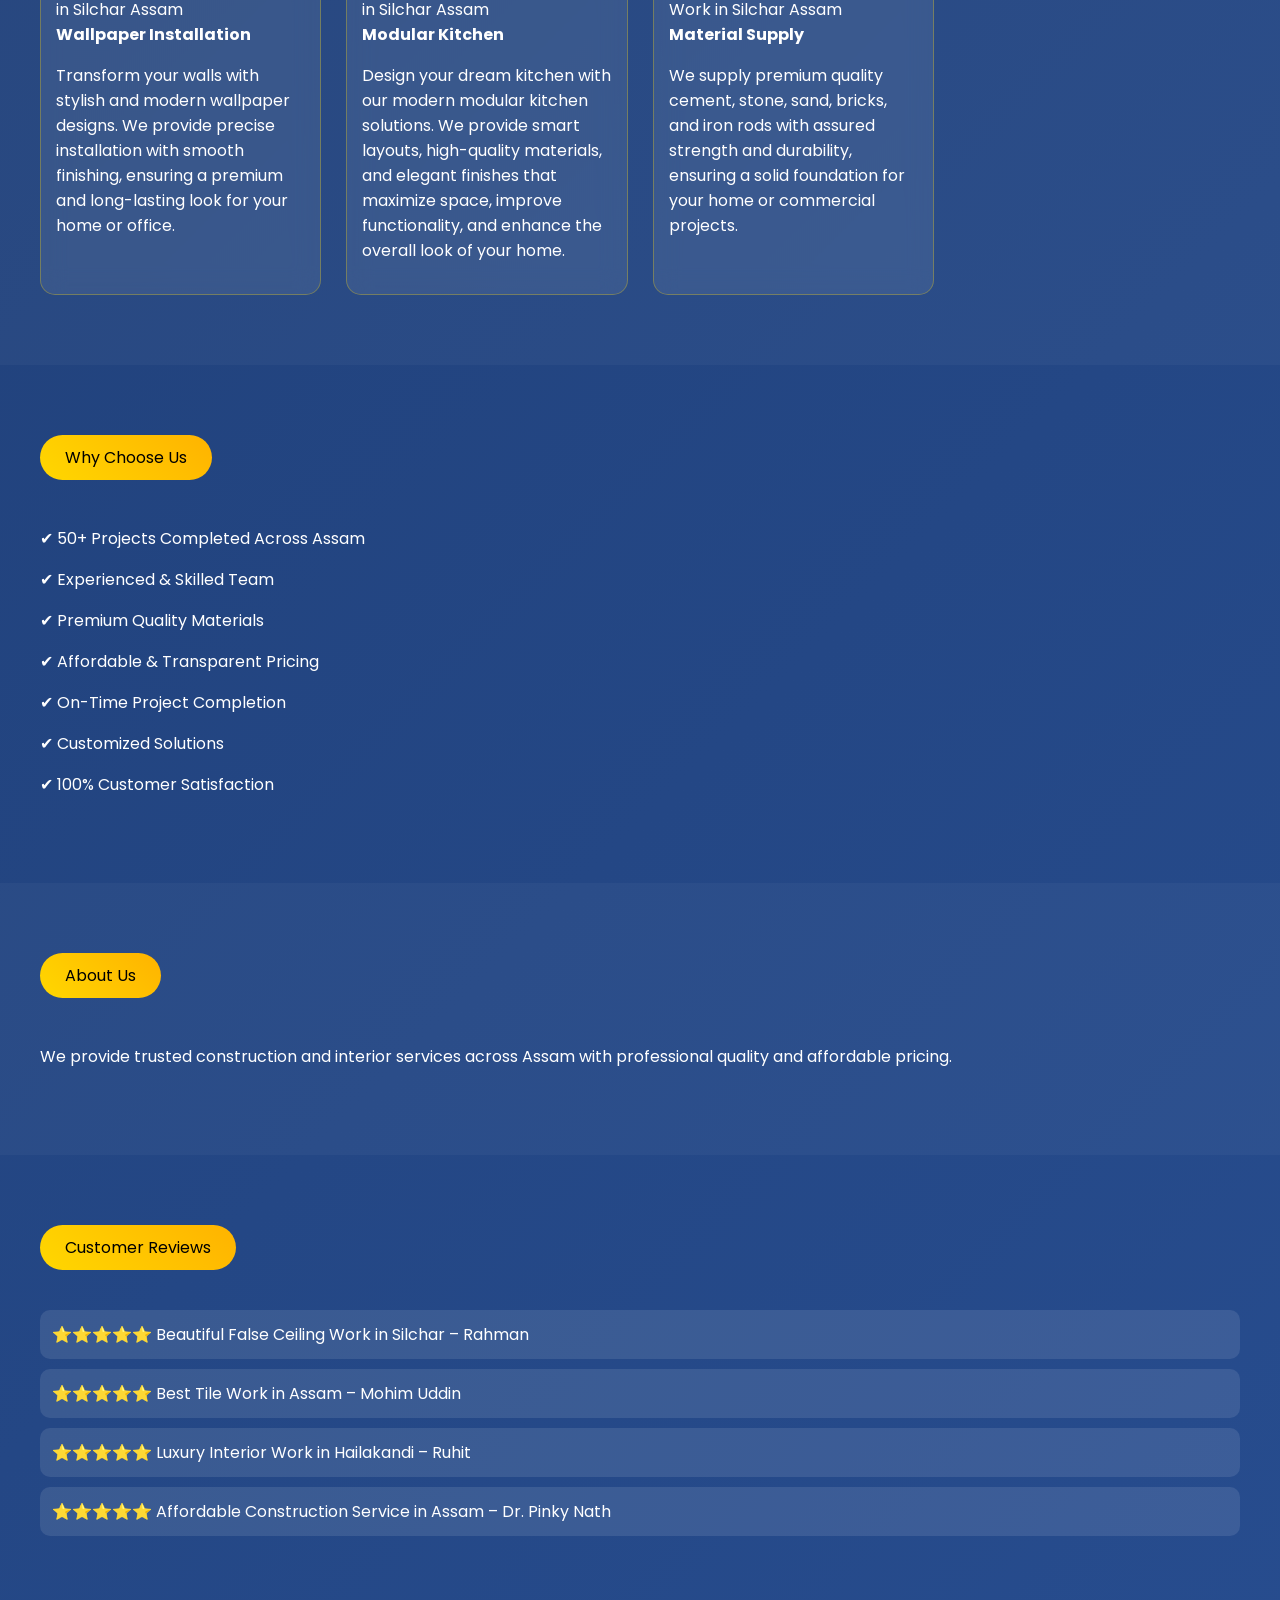
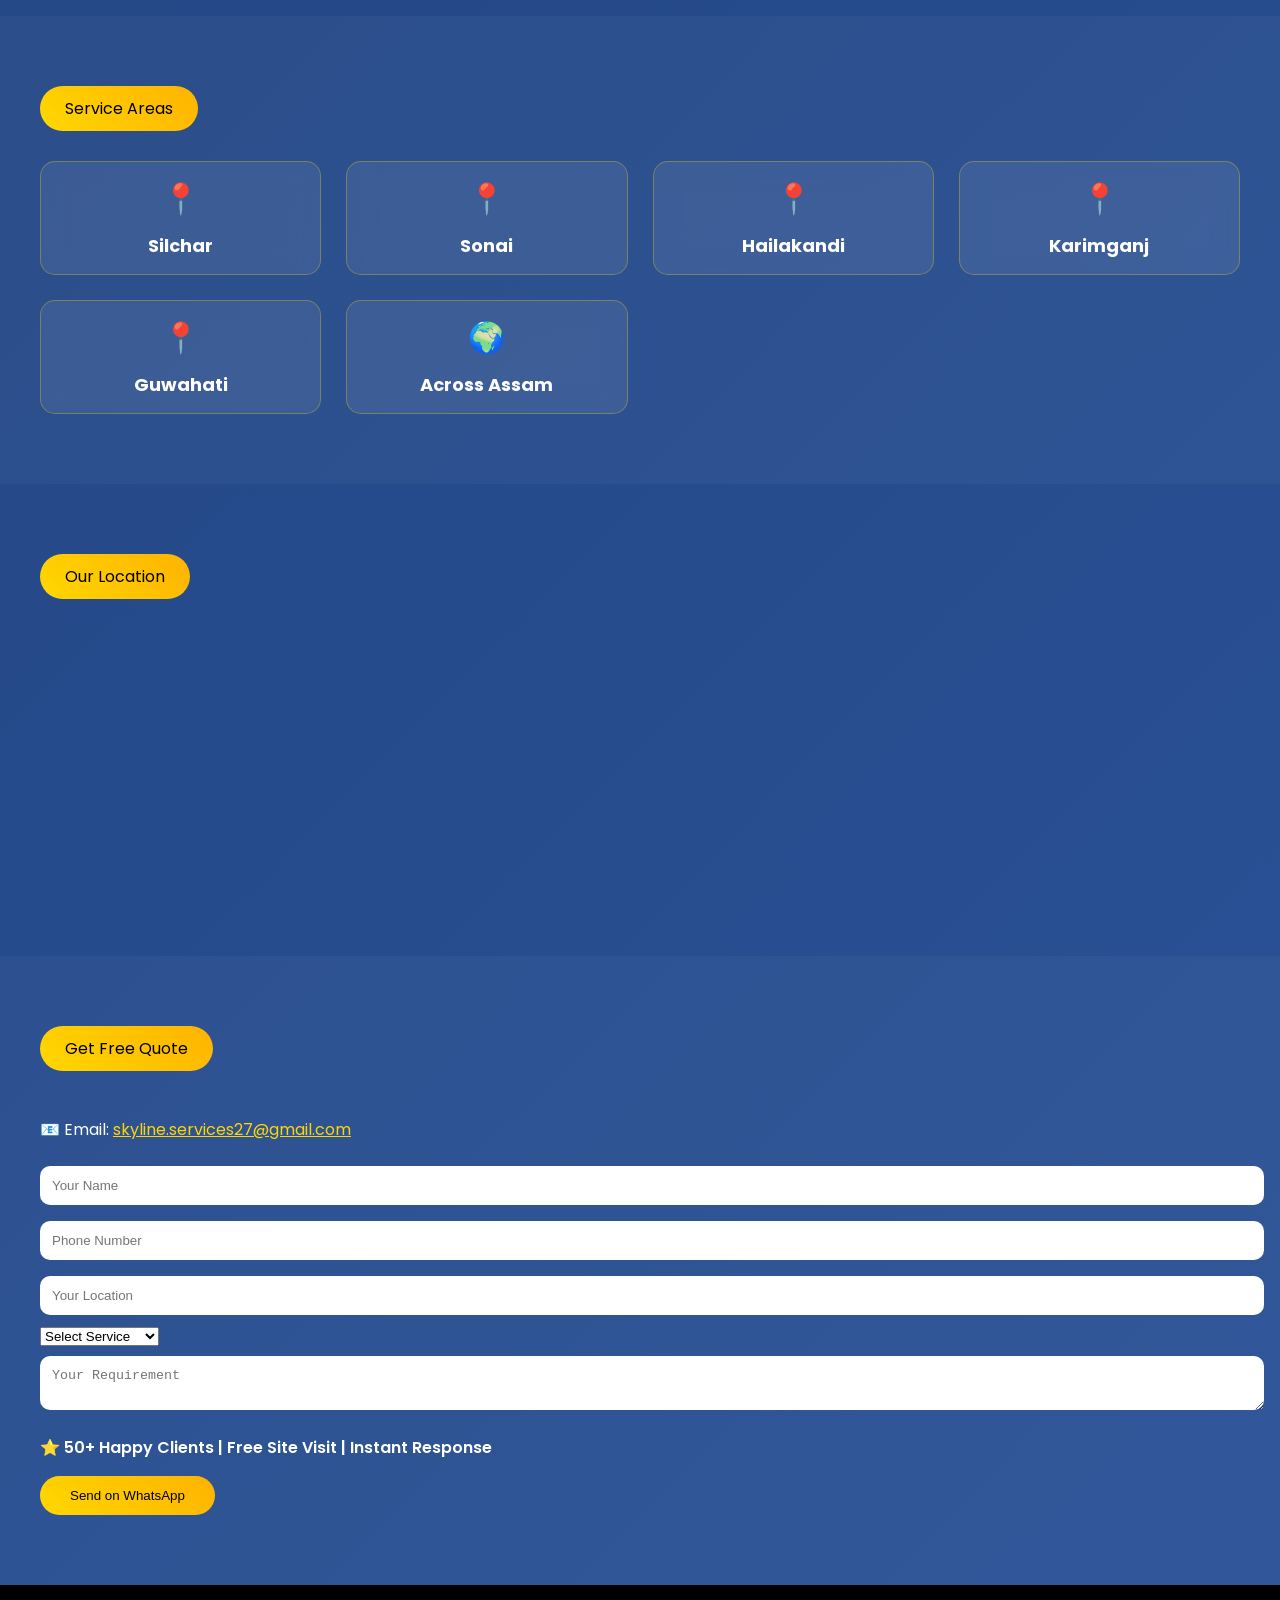
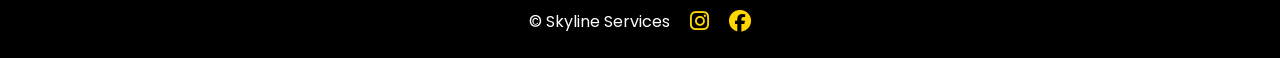
==== commit cfd665a0: "Update index.html" ====
--- a/index.html
+++ b/index.html
@@ -77,7 +77,7 @@
 .header{background:rgba(0,0,0,0.9);backdrop-filter:blur(10px);border-bottom:1px solid rgba(255,215,0,0.3)}
 .header-inner{display:flex;justify-content:space-between;align-items:center;padding:15px 0}
 .brand-wrap{display:flex;align-items:center;gap:12px}
-.logo{width:90px; height:auto; background:transparent; padding:0; border-radius:0; object-fit:contain;}
+.logo{width:150px; height:auto; background:transparent; padding:0; border-radius:0; object-fit:contain;}
 .brand{font-size:22px;font-weight:700;background:linear-gradient(45deg,#FFD700,#ffb300);-webkit-background-clip:text;-webkit-text-fill-color:transparent}
 .tagline{font-size:13px;color:#ddd}
 .nav a{color:#fff;margin-left:15px;text-decoration:none}
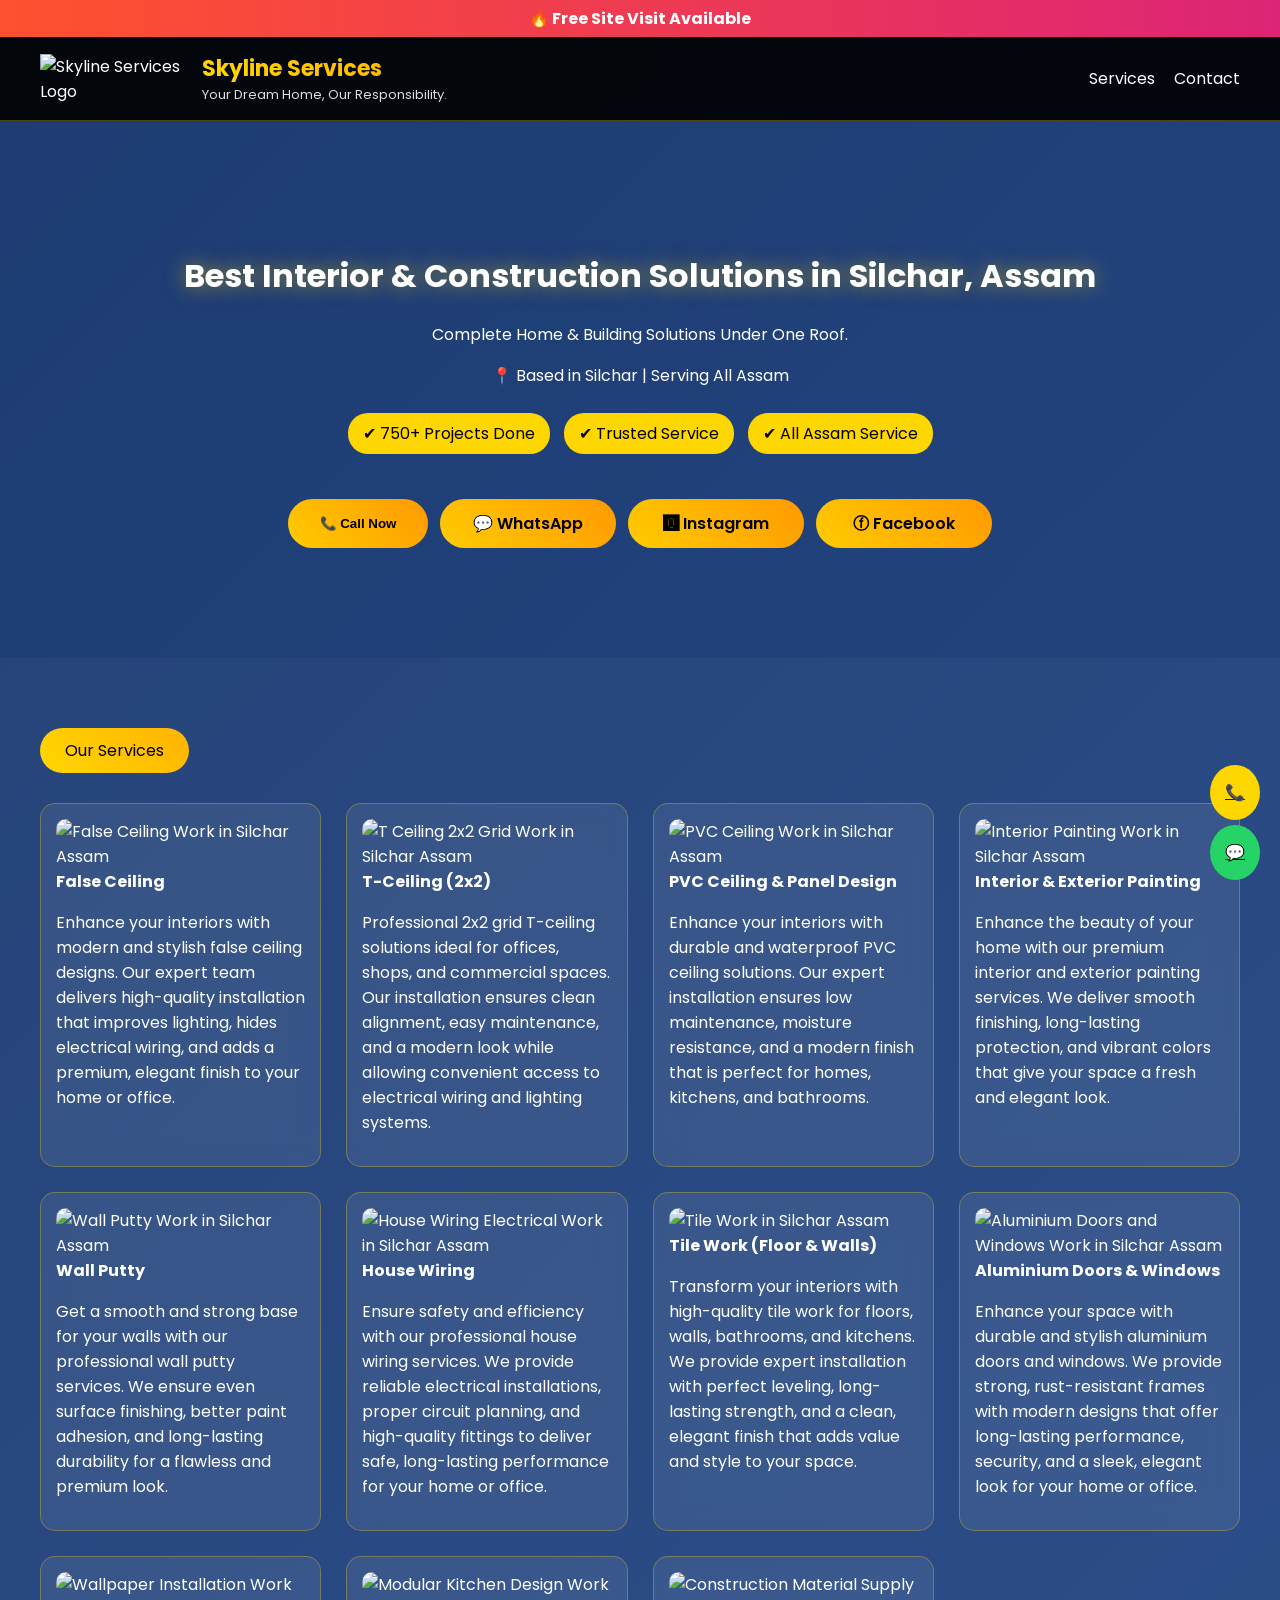
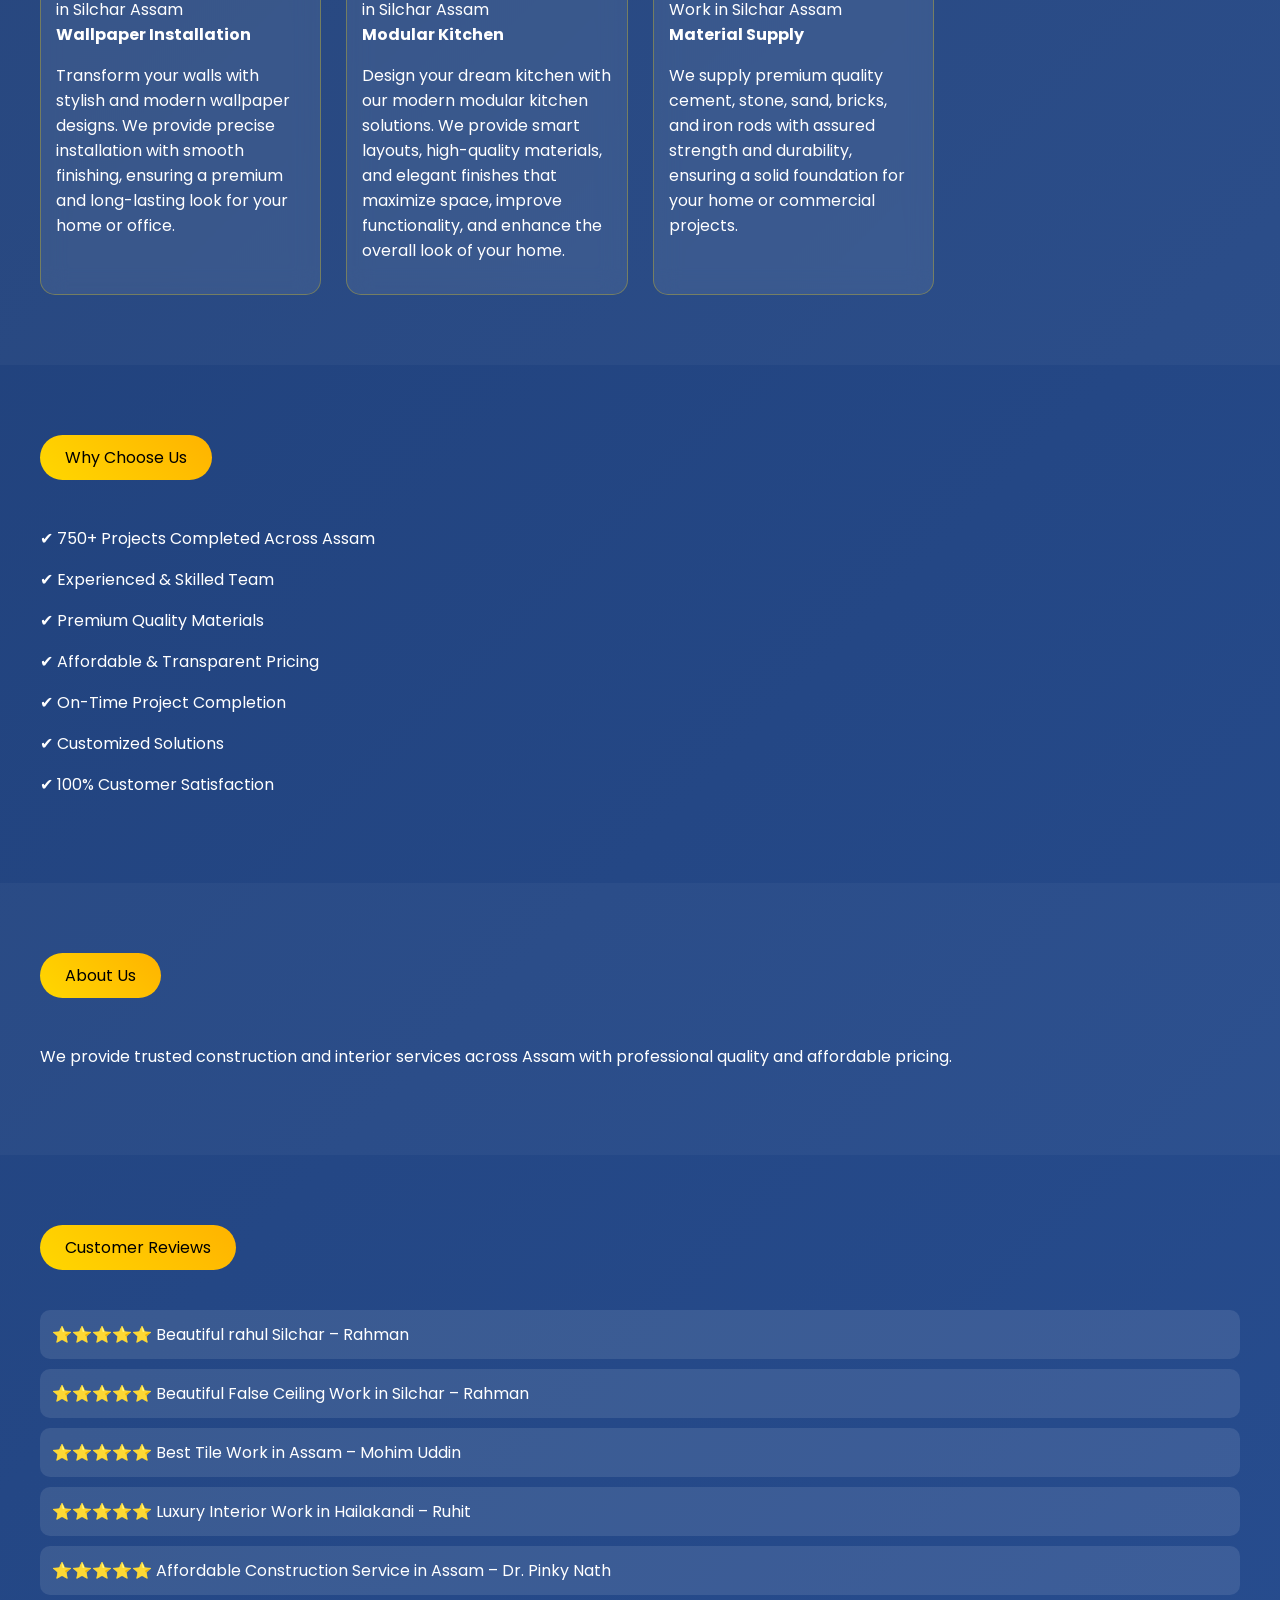
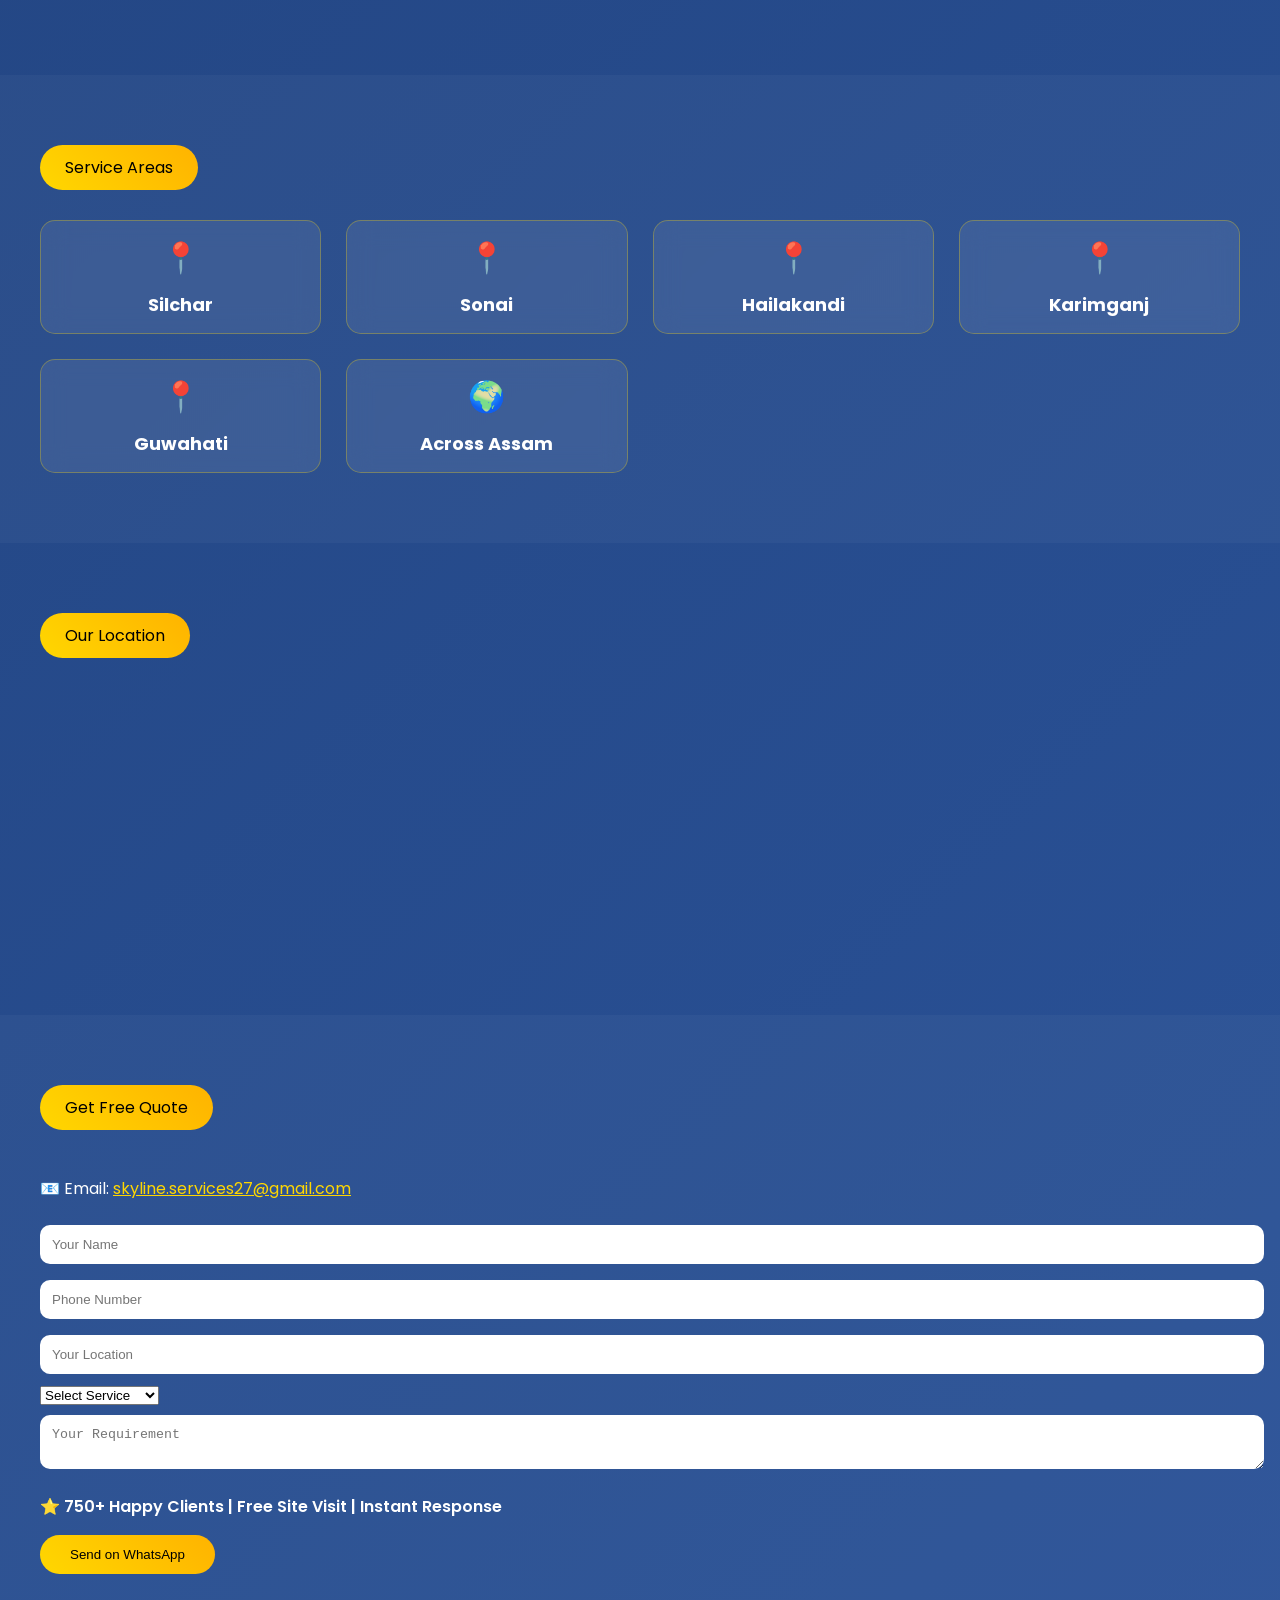
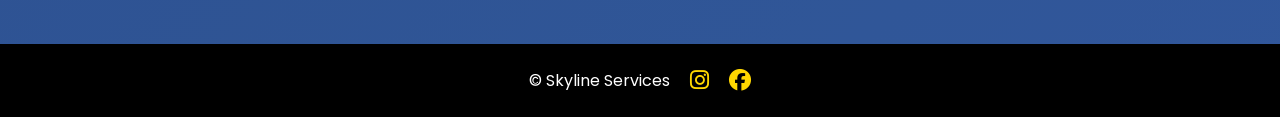
==== commit edd904df: "Update index.html" ====
--- a/index.html
+++ b/index.html
@@ -189,7 +189,7 @@
 <p>📍 Based in Silchar | Serving All Assam</p>
   
 <div style="margin-top:20px;">
-<span style="background:#FFD700;color:black;padding:8px 15px;border-radius:20px;margin:5px;display:inline-block;">✔ 50+ Projects Done</span>
+<span style="background:#FFD700;color:black;padding:8px 15px;border-radius:20px;margin:5px;display:inline-block;">✔ 750+ Projects Done</span>
 <span style="background:#FFD700;color:black;padding:8px 15px;border-radius:20px;margin:5px;display:inline-block;">✔ Trusted Service</span>
 <span style="background:#FFD700;color:black;padding:8px 15px;border-radius:20px;margin:5px;display:inline-block;">✔ All Assam Service</span>
   </div>
@@ -298,7 +298,7 @@
 <div class="section">
 <div class="container">
 <div class="title">Why Choose Us</div>
-<p>✔ 50+ Projects Completed Across Assam</p>
+<p>✔ 750+ Projects Completed Across Assam</p>
 <p>✔ Experienced & Skilled Team</p>
 <p>✔ Premium Quality Materials</p>
 <p>✔ Affordable & Transparent Pricing</p>
@@ -319,7 +319,8 @@
 <div class="section">
 <div class="container">
 <div class="title">Customer Reviews</div>
-
+  
+<div class="review">⭐⭐⭐⭐⭐ Beautiful rahul Silchar – Rahman</div>
 <div class="review">⭐⭐⭐⭐⭐ Beautiful False Ceiling Work in Silchar – Rahman</div>
 <div class="review">⭐⭐⭐⭐⭐ Best Tile Work in Assam – Mohim Uddin</div>
 <div class="review">⭐⭐⭐⭐⭐ Luxury Interior Work in Hailakandi – Ruhit</div>
@@ -408,7 +409,7 @@
 <textarea id="msg" placeholder="Your Requirement"></textarea>
   
 <p style="margin-top:10px; font-weight:600;">
-⭐ 50+ Happy Clients | Free Site Visit | Instant Response
+⭐ 750+ Happy Clients | Free Site Visit | Instant Response
   </p>
 
 <button class="submit-btn" onclick="sendWhatsApp()">Send on WhatsApp</button>
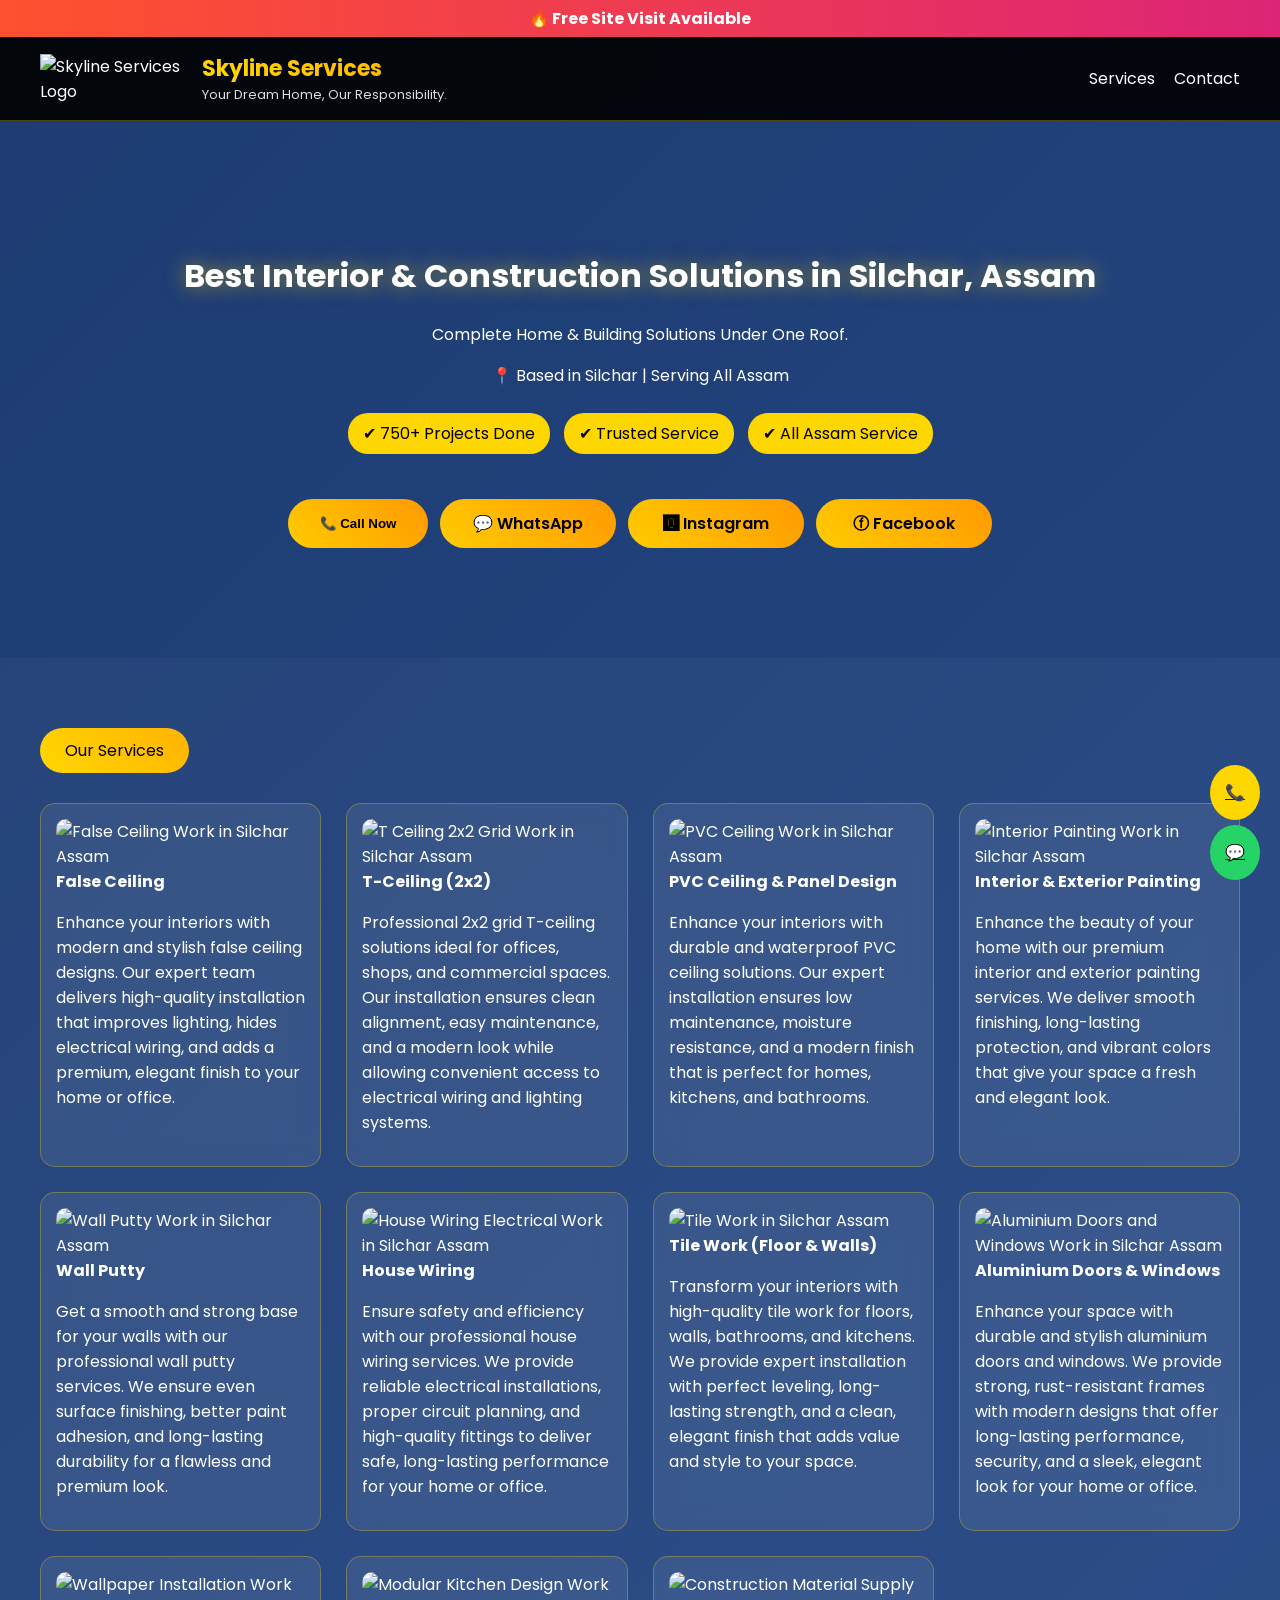
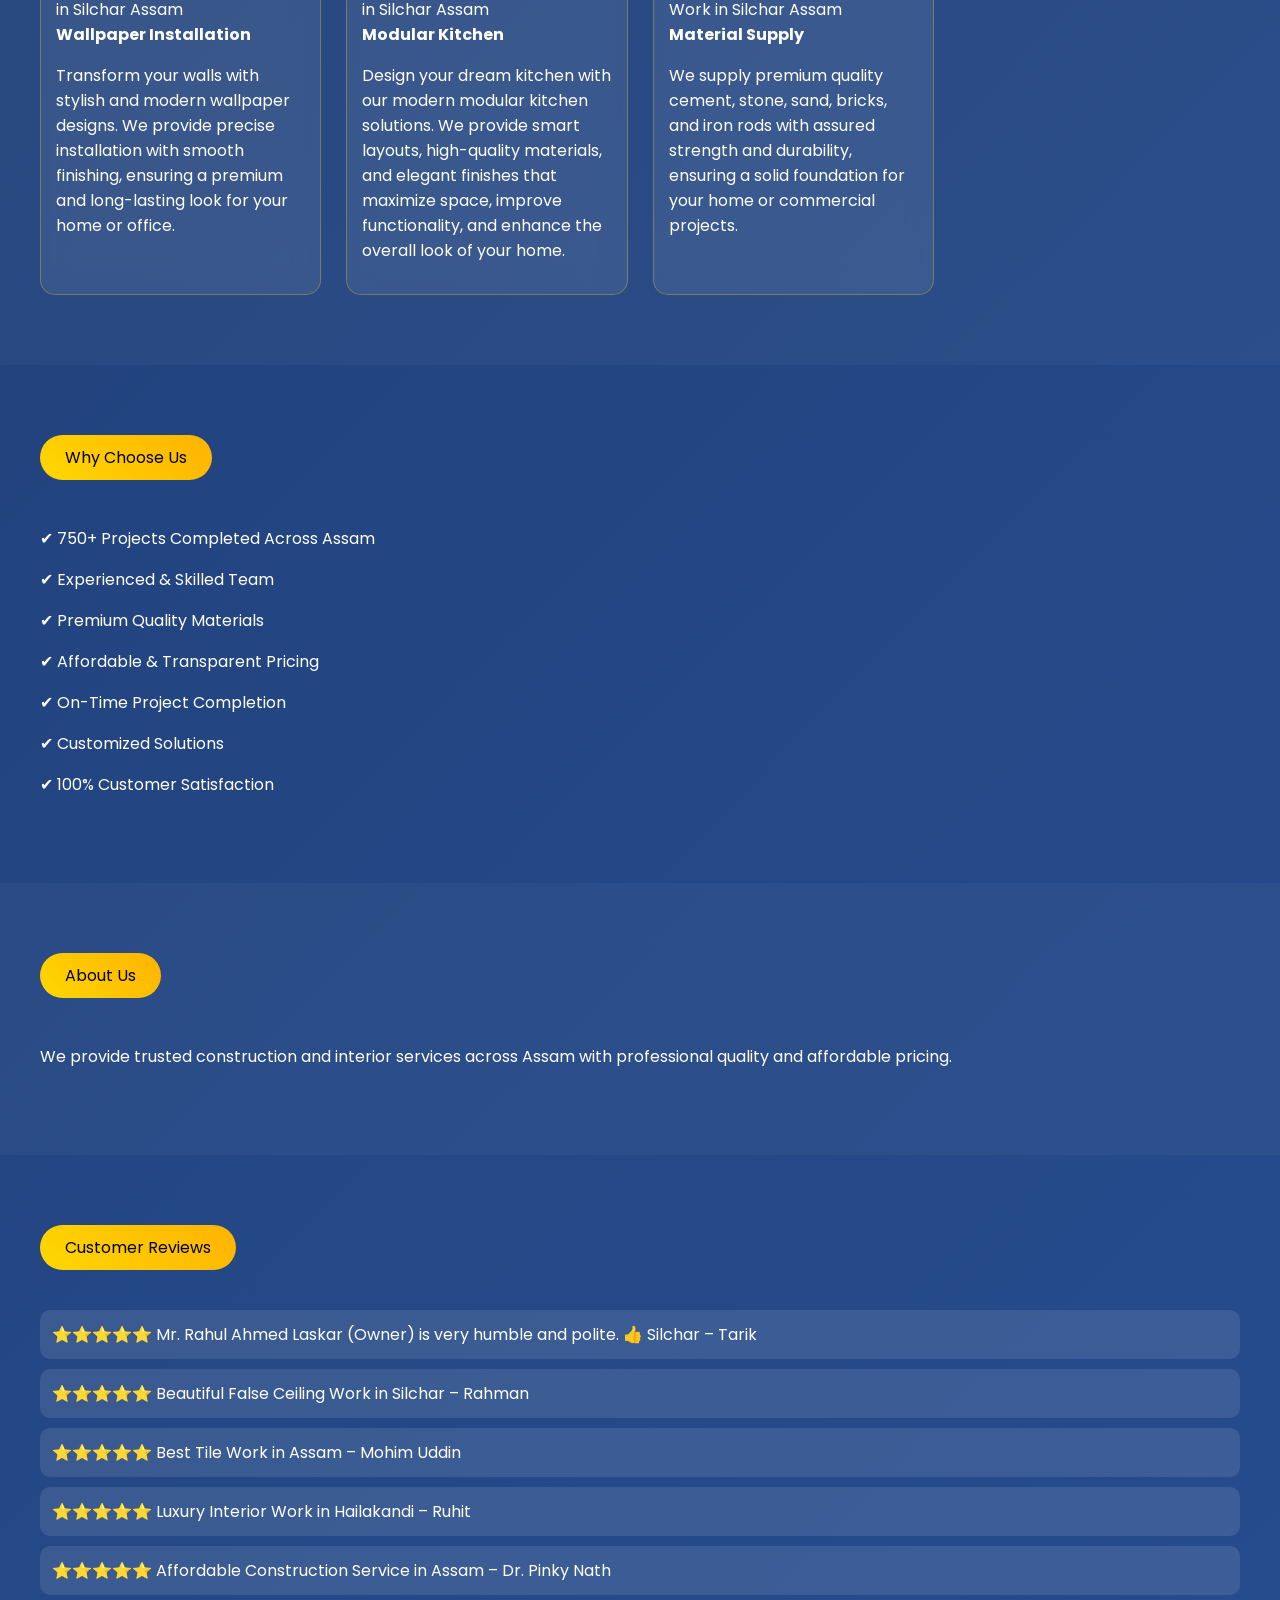
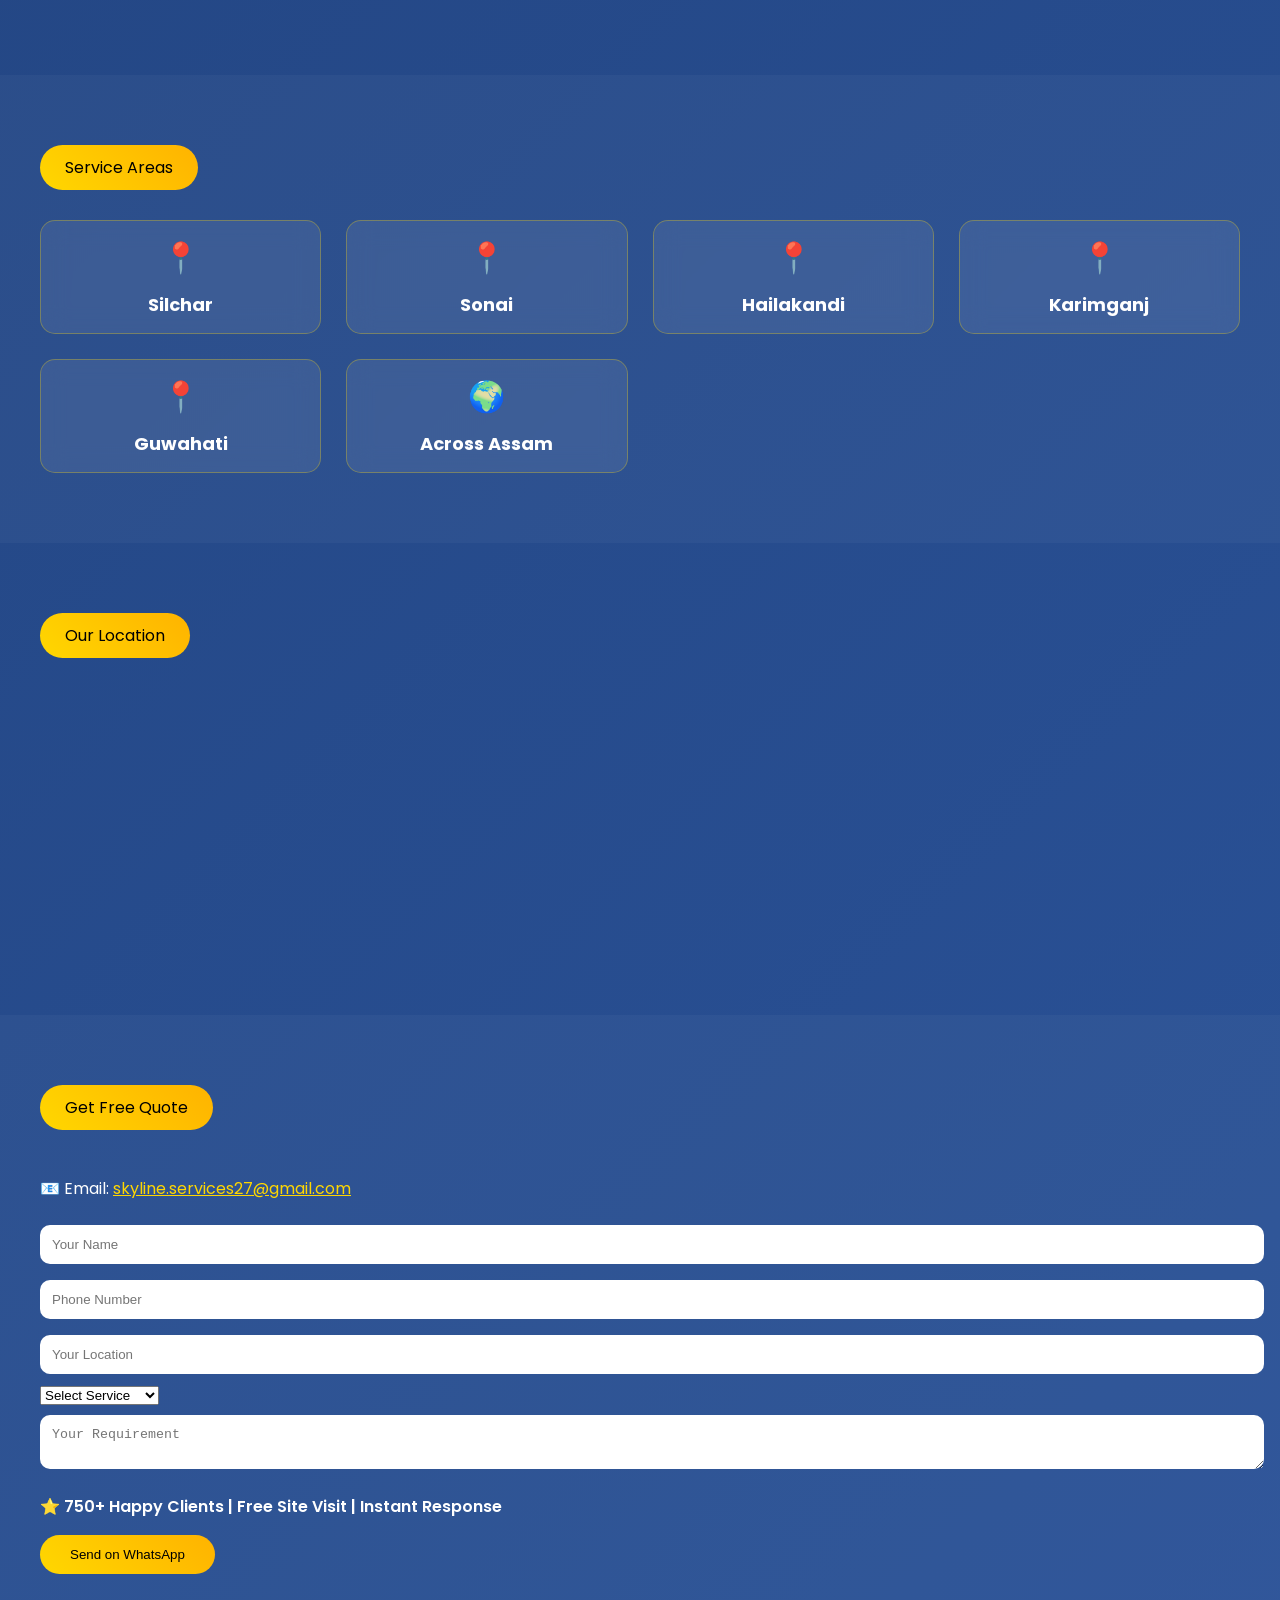
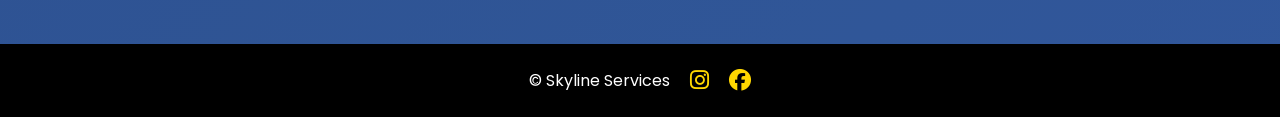
==== commit e8737a8e: "Update index.html" ====
--- a/index.html
+++ b/index.html
@@ -320,7 +320,7 @@
 <div class="container">
 <div class="title">Customer Reviews</div>
   
-<div class="review">⭐⭐⭐⭐⭐ Beautiful rahul Silchar – Rahman</div>
+<div class="review">⭐⭐⭐⭐⭐ Mr. Rahul Ahmed Laskar (Owner) is very humble and polite. 👍 Silchar – Tarik</div>
 <div class="review">⭐⭐⭐⭐⭐ Beautiful False Ceiling Work in Silchar – Rahman</div>
 <div class="review">⭐⭐⭐⭐⭐ Best Tile Work in Assam – Mohim Uddin</div>
 <div class="review">⭐⭐⭐⭐⭐ Luxury Interior Work in Hailakandi – Ruhit</div>
